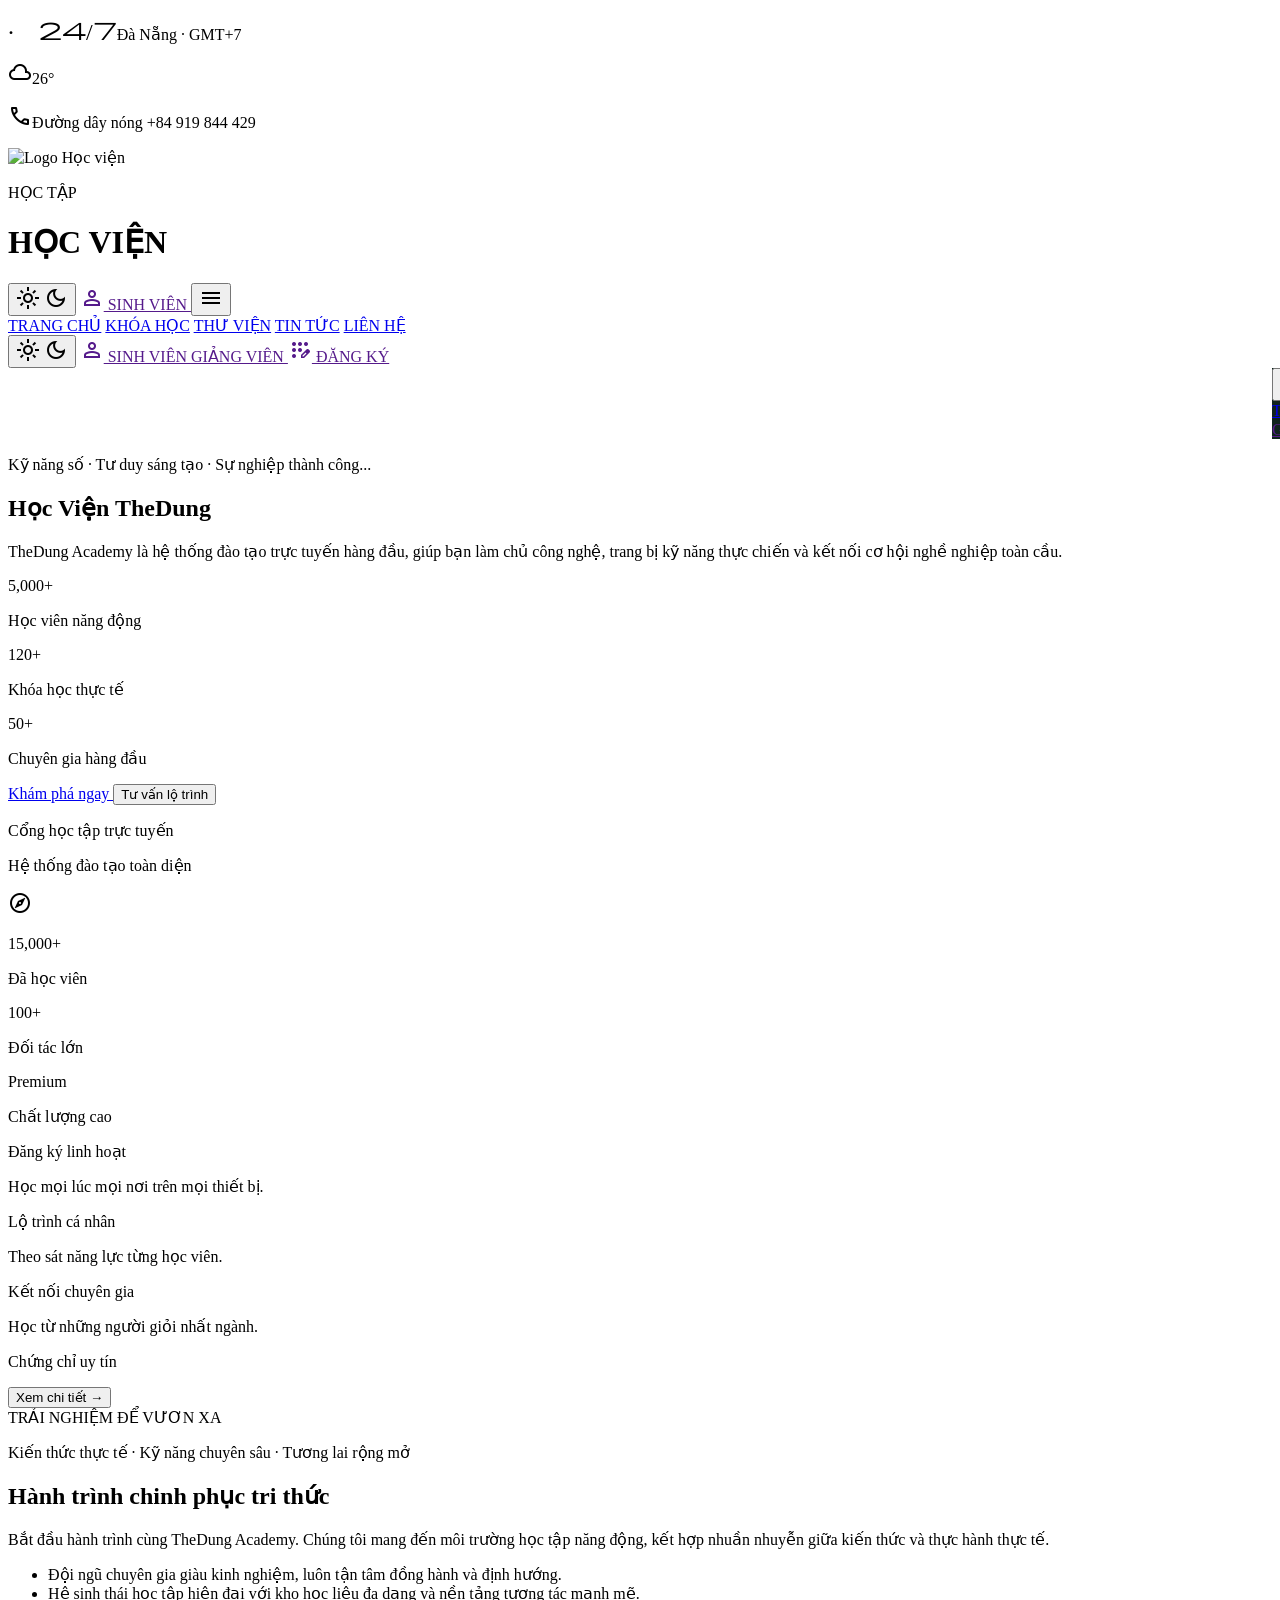
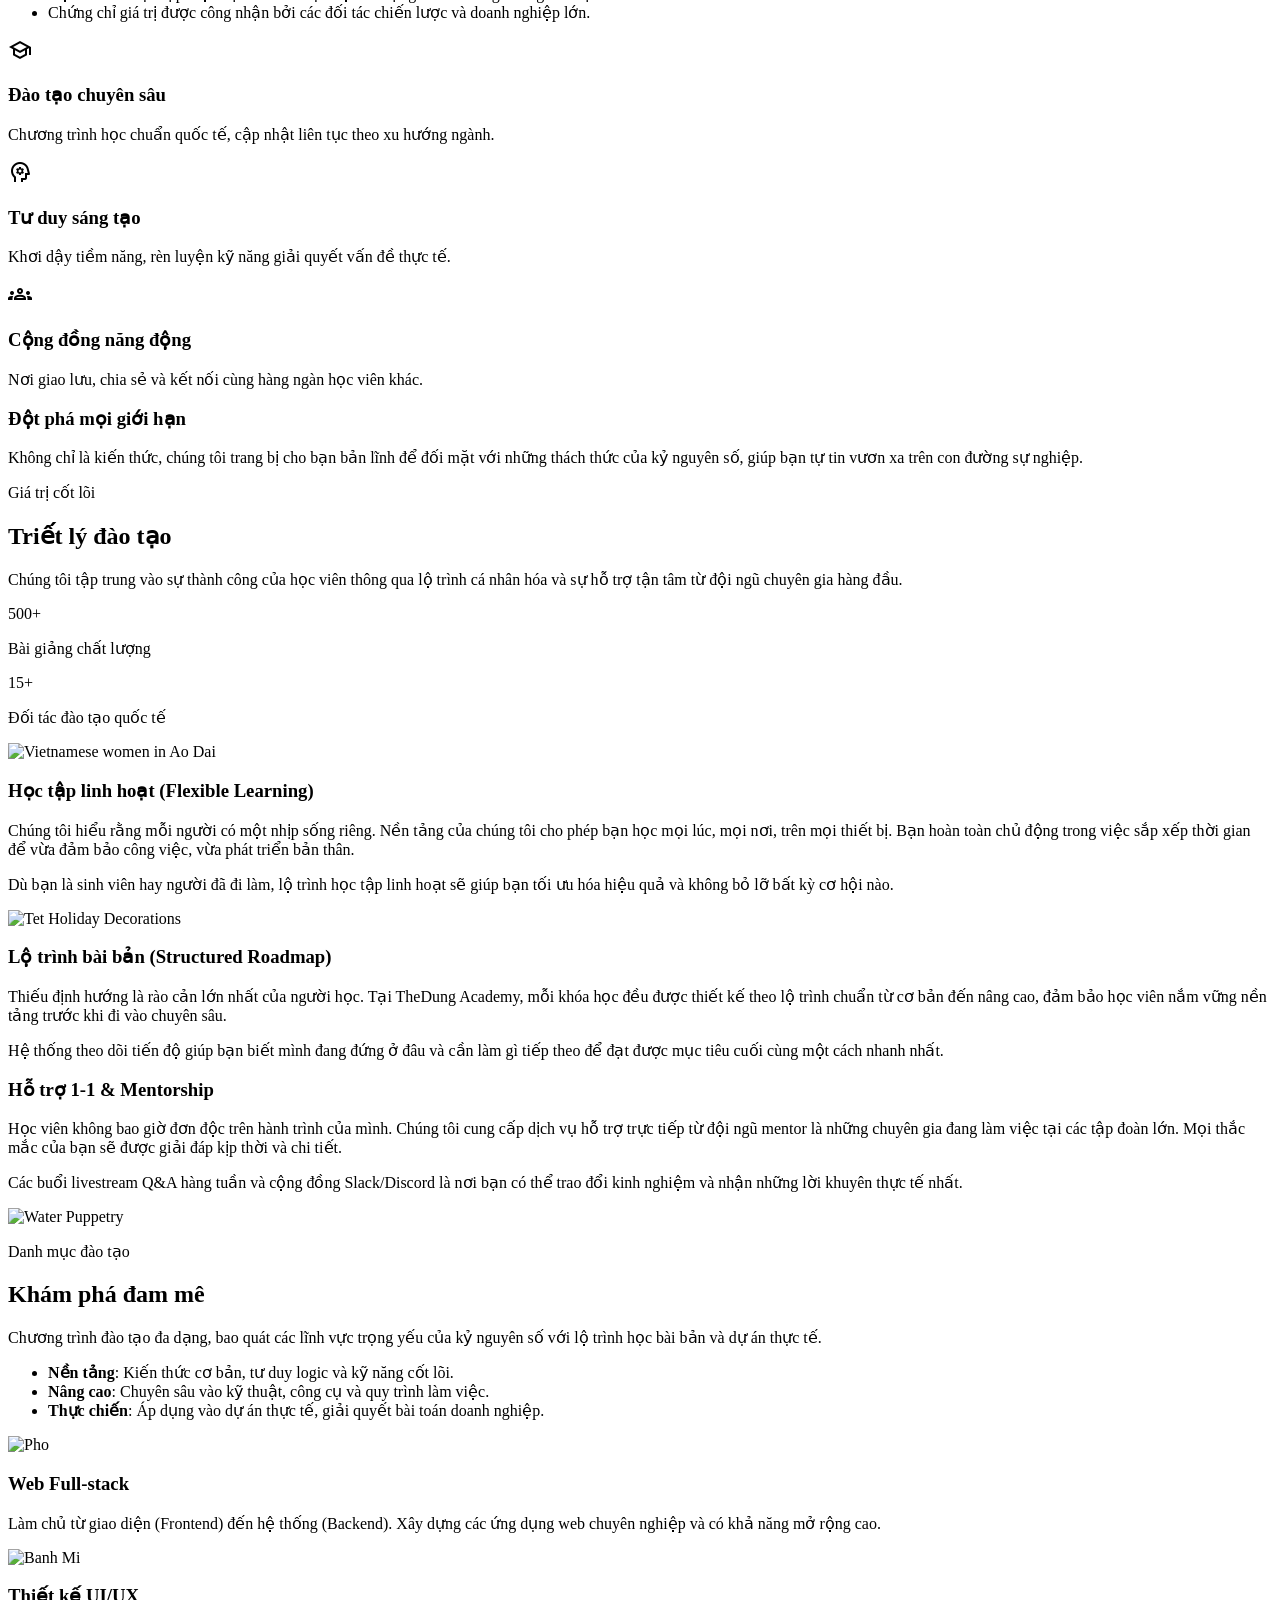
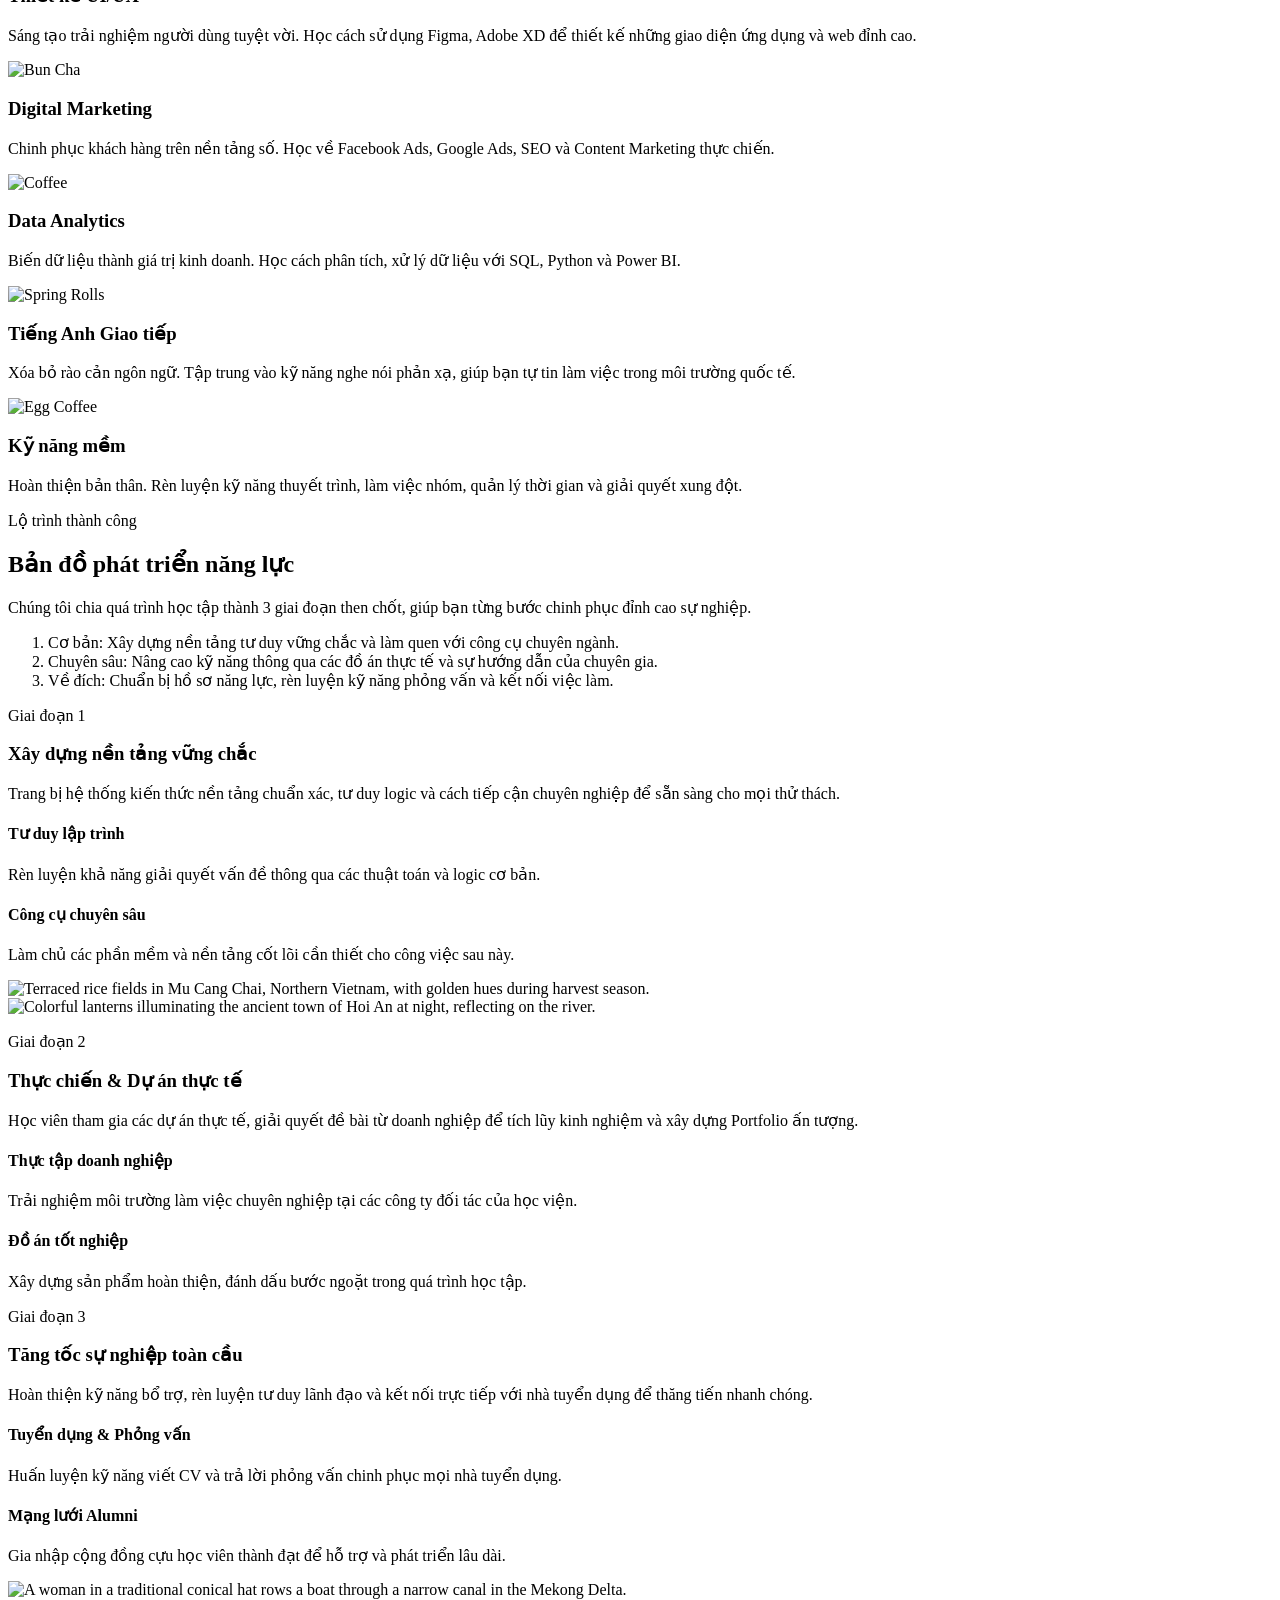
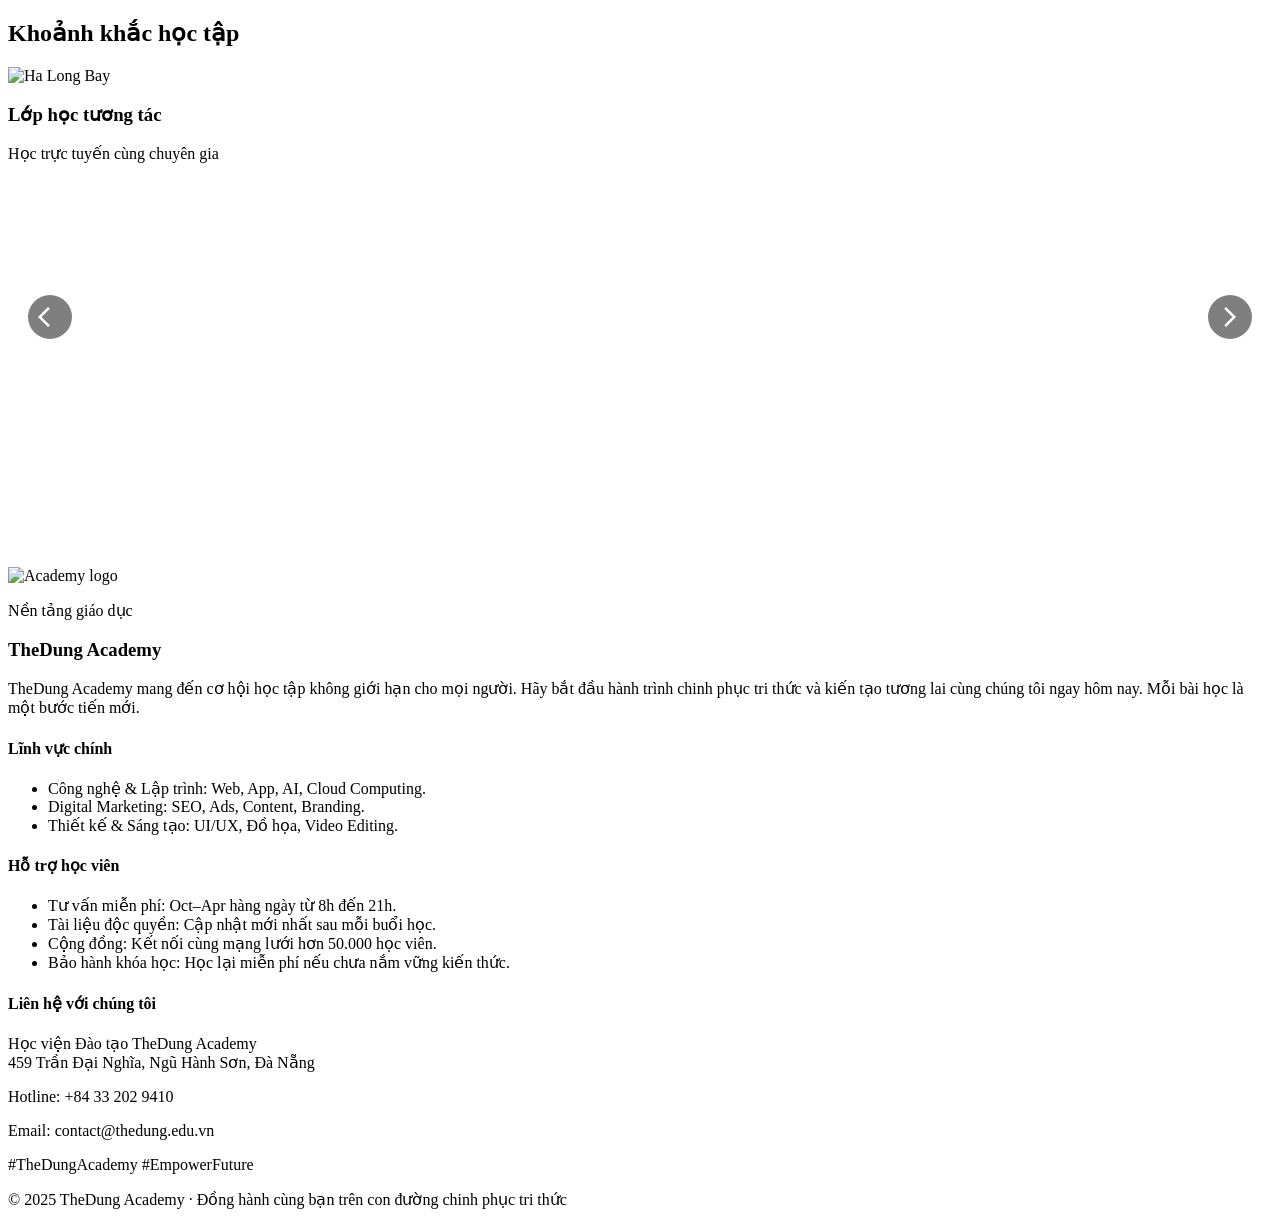
==== index.html @ 353c4dc9 "Initial commit with premium UI" ====
<!doctype html>

<html class="light" lang="en">

<head>
  <meta charset="utf-8" />
  <meta content="width=device-width, initial-scale=1.0" name="viewport" />
  <title>TheDung Learning: Empowering Your Future</title>
  <script src="https://cdn.tailwindcss.com?plugins=forms,container-queries"></script>
  <link href="https://fonts.googleapis.com" rel="preconnect" />
  <link crossorigin="" href="https://fonts.gstatic.com" rel="preconnect" />
  <link href="https://fonts.googleapis.com/css2?family=Be+Vietnam+Pro:wght@400;500;700;900&amp;display=swap"
    rel="stylesheet" />
  <link
    href="https://fonts.googleapis.com/css2?family=Material+Symbols+Outlined:opsz,wght,FILL,GRAD@20..48,100..700,0..1,-50..200"
    rel="stylesheet" />
  <link href="https://cdn.jsdelivr.net/npm/aos@2.3.4/dist/aos.css" rel="stylesheet" />
  <style>
    .material-symbols-outlined {
      font-variation-settings:
        "FILL" 0,
        "wght" 400,
        "GRAD" 0,
        "opsz" 24;
    }

    /* Slider Styles */
    .slider-container {
      position: relative;
      overflow: hidden;
      border-radius: 0;
    }

    .slider-track {
      display: flex;
      transition: transform 0.5s ease-in-out;
    }

    .slide {
      min-width: 100%;
      height: 500px;
      position: relative;
    }

    .slide img {
      width: 100%;
      height: 100%;
      object-fit: cover;
    }

    .slider-nav {
      position: absolute;
      top: 50%;
      transform: translateY(-50%);
      background: rgba(0, 0, 0, 0.5);
      color: white;
      border: none;
      padding: 10px;
      cursor: pointer;
      border-radius: 50%;
      z-index: 10;
      display: flex;
      align-items: center;
      justify-content: center;
    }

    .slider-prev {
      left: 20px;
    }

    .slider-next {
      right: 20px;
    }

    .slider-dots {
      position: absolute;
      bottom: 20px;
      left: 50%;
      transform: translateX(-50%);
      display: flex;
      gap: 10px;
    }

    .dot {
      width: 12px;
      height: 12px;
      background: rgba(255, 255, 255, 0.5);
      border-radius: 50%;
      cursor: pointer;
    }

    .dot.active {
      background: white;
    }

    /* Mobile Menu Styles */
    #mobileMenu {
      transition: transform 0.3s ease-in-out;
      transform: translateX(100%);
    }

    #mobileMenu.active {
      transform: translateX(0);
    }
  </style>
  <script id="tailwind-config">
    tailwind.config = {
      darkMode: "class",
      theme: {
        extend: {
          colors: {
            primary: "#04ae70",
            "background-light": "#f5f8f7",
            "background-dark": "#0f231c",
          },
          fontFamily: {
            display: ["Be Vietnam Pro", "sans-serif"],
          },
          borderRadius: {
            DEFAULT: "1rem",
            lg: "2rem",
            xl: "3rem",
            full: "9999px",
          },
        },
      },
    };
  </script>
</head>

<body class="bg-background-light dark:bg-background-dark font-display text-[#111815] dark:text-background-light">
  <div class="relative flex h-auto min-h-screen w-full flex-col group/design-root overflow-x-hidden">
    <div class="layout-container flex h-full grow flex-col">
      <header class="fixed top-0 left-0 right-0 z-50 bg-black/60 backdrop-blur-xl border-b border-white/10">
        <div class="max-w-[1600px] mx-auto px-6 md:px-12 text-white">
          <div
            class="hidden md:flex justify-between text-[10px] tracking-[0.4em] uppercase text-white/60 py-2 border-b border-white/10">
            <p class="flex items-center gap-2">
              <span class="material-symbols-outlined text-base"> · 24/7</span>Đà Nẵng · GMT+7
            </p>
            <p class="flex items-center gap-2">
              <span class="material-symbols-outlined text-base">cloud</span>26°
            </p>
            <p class="flex items-center gap-2">
              <span class="material-symbols-outlined text-base">call</span>Đường dây nóng +84 919 844 429
            </p>
          </div>
          <style>
            .no-scrollbar::-webkit-scrollbar { display: none; }
            .no-scrollbar { -ms-overflow-style: none; scrollbar-width: none; }
          </style>
          <div class="flex flex-col lg:flex-row lg:items-center py-4 gap-4">
            <!-- Row 1: Logo and Buttons (On Mobile) -->
            <div class="flex items-center justify-between w-full lg:w-auto">
              <div class="flex items-center gap-3">
                <div class="size-10 md:size-12 border border-white/30 flex items-center justify-center p-1">
                  <img src="https://upload.wikimedia.org/wikipedia/commons/6/64/Logo_dhktdn.png"
                    alt="Logo Học viện" class="w-full h-full object-contain" />
                </div>
                <div>
                  <p class="text-[9px] md:text-[11px] uppercase tracking-[0.5em] text-white/60">HỌC TẬP</p>
                  <h1 class="text-lg md:text-xl font-semibold tracking-[0.2em]">HỌC VIỆN</h1>
                </div>
              </div>

              <!-- Buttons on right for mobile -->
              <div class="flex lg:hidden items-center gap-2">
                <button onclick="toggleTheme()" class="size-9 flex items-center justify-center border border-white/30 hover:bg-white/10 transition-colors" title="Đổi giao diện">
                  <span class="material-symbols-outlined text-sm block dark:hidden">light_mode</span>
                  <span class="material-symbols-outlined text-sm hidden dark:block text-yellow-400">dark_mode</span>
                </button>
                <a href="" class="flex h-9 items-center justify-center gap-2 px-3 border border-white/30 text-[9px] uppercase tracking-[0.2em]">
                  <span class="material-symbols-outlined text-sm">person</span>
                  SINH VIÊN
                </a>
                <button onclick="toggleMenu()" class="size-9 flex items-center justify-center border border-white/30">
                  <span class="material-symbols-outlined text-sm">menu</span>
                </button>
              </div>
            </div>

            <!-- Row 2: Nav (Separate row on mobile, same row on lg) -->
            <nav class="flex items-center gap-4 md:gap-6 lg:mx-auto text-[9px] md:text-[11px] uppercase tracking-[0.2em] md:tracking-[0.45em] overflow-x-auto no-scrollbar whitespace-nowrap px-0 lg:px-4 border-t border-white/5 lg:border-none pt-3 lg:pt-0">
              <a class="hover:text-primary transition-colors" href="#overview">TRANG CHỦ</a>
              <a class="hover:text-primary transition-colors" href="courses.html">KHÓA HỌC</a>
              <a class="hover:text-primary transition-colors" href="#cuisine">THƯ VIỆN</a>
              <a class="hover:text-primary transition-colors" href="#destinations">TIN TỨC</a>
              <a class="hover:text-primary transition-colors" href="#gallery">LIÊN HỆ</a>
            </nav>

            <!-- Action Buttons (Desktop only) -->
            <div class="hidden lg:flex items-center gap-3 ml-auto">
              <button onclick="toggleTheme()" class="size-11 flex items-center justify-center border border-white/30 hover:bg-white/10 transition-colors" title="Đổi giao diện">
                <span class="material-symbols-outlined text-base block dark:hidden">light_mode</span>
                <span class="material-symbols-outlined text-base hidden dark:block text-yellow-400">dark_mode</span>
              </button>
              <a href="" class="flex h-11 min-w-[150px] items-center justify-center gap-2 px-5 border border-white/30 text-[11px] uppercase tracking-[0.3em]">
                <span class="material-symbols-outlined text-base">person</span>
                SINH VIÊN
              </a>
              <a href="" class="flex h-11 min-w-[150px] px-5 bg-primary text-black font-semibold uppercase tracking-[0.4em] text-[11px] items-center justify-center">
                GIẢNG VIÊN
              </a>
              <a href="" class="flex h-11 min-w-[150px] items-center justify-center gap-2 px-5 border border-white/30 text-[11px] uppercase tracking-[0.3em]">
                <span class="material-symbols-outlined text-base">app_registration</span>
                ĐĂNG KÝ
              </a>
            </div>
          </div>
        </div>

        <!-- Mobile Menu Drawer -->
        <div id="mobileMenu" class="fixed inset-0 z-50 lg:hidden flex flex-col p-8 pt-32 space-y-6 text-white"
          style="background-color: #0f231c;">
          <button onclick="toggleMenu()"
            class="absolute top-6 right-6 size-12 border border-white/20 flex items-center justify-center">
            <span class="material-symbols-outlined">close</span>
          </button>
          <nav class="flex flex-col space-y-4 text-sm uppercase tracking-[0.2em] font-medium">
            <a onclick="toggleMenu()" class="hover:text-primary transition-colors" href="#overview">TRANG CHỦ</a>
            <a onclick="toggleMenu()" class="hover:text-primary transition-colors" href="courses.html">KHÓA HỌC</a>
            <a onclick="toggleMenu()" class="hover:text-primary transition-colors" href="#cuisine">THƯ VIỆN</a>
            <a onclick="toggleMenu()" class="hover:text-primary transition-colors" href="#destinations">TIN TỨC</a>
            <a onclick="toggleMenu()" class="hover:text-primary transition-colors" href="#gallery">LIÊN HỆ</a>
          </nav>
          <div class="pt-8 border-t border-white/10 flex flex-col gap-3">
            <a href=""
              class="h-12 flex items-center justify-center bg-primary text-black font-bold uppercase tracking-[0.2em] text-xs">GIẢNG
              VIÊN</a>
            <a href=""
              class="h-12 flex items-center justify-center border border-white/30 uppercase tracking-[0.2em] text-xs">ĐĂNG
              KÝ</a>
          </div>
        </div>
      </header>
      <main>
        <section class="relative w-full min-h-[90vh] text-white mt-[50px]">
          <div class="absolute inset-0">
            <div class="w-full h-full bg-cover bg-center"
              data-alt="A stunning aerial view of Ha Long Bay in Vietnam, with its iconic limestone karsts and emerald waters at sunset."
              style="
                  background-image: url(&quot;https://i.pinimg.com/1200x/d4/4a/30/d44a30d645d6e8f821d70b0425349f5b.jpg&quot;);
                "></div>
          </div>
          <div class="absolute inset-0 bg-gradient-to-r from-black/90 via-black/60 to-black/10"></div>
          <div class="relative z-10 px-6 md:px-12 lg:px-24 py-32">
            <div class="grid grid-cols-1 lg:grid-cols-12 gap-12 items-center">
              <div class="lg:col-span-7 space-y-8" data-aos="fade-up">
                <p class="text-sm uppercase tracking-[0.5em] text-primary/80">
                  Kỹ năng số · Tư duy sáng tạo · Sự nghiệp thành công...
                </p>
                <h1 class="text-4xl md:text-6xl font-black leading-[1.1] tracking-tight text-white">
                  Học Viện TheDung
                </h1>
                <p class="text-lg text-white/80 max-w-2xl">
                  TheDung Academy là hệ thống đào tạo trực tuyến hàng đầu, giúp bạn làm chủ công nghệ, trang bị kỹ năng
                  thực chiến và kết nối cơ hội nghề nghiệp toàn cầu.
                </p>
                <div class="flex flex-wrap gap-6 text-xs md:text-sm uppercase tracking-[0.3em] text-white/70">
                  <div>
                    <p class="text-2xl font-bold text-white uppercase tracking-normal">5,000+</p>
                    <p>Học viên năng động</p>
                  </div>
                  <div>
                    <p class="text-2xl font-bold text-white uppercase tracking-normal">120+</p>
                    <p>Khóa học thực tế</p>
                  </div>
                  <div>
                    <p class="text-2xl font-bold text-white uppercase tracking-normal">50+</p>
                    <p>Chuyên gia hàng đầu</p>
                  </div>
                </div>
                <div class="flex flex-wrap gap-4">
                  <a href="courses.html"
                    class="px-8 py-4 bg-primary text-black font-black tracking-widest uppercase text-[10px] rounded-full inline-block hover:scale-105 transition-all">
                    Khám phá ngay
                  </a>
                  <button
                    class="px-8 py-4 border-2 border-white/40 text-white font-black tracking-widest uppercase text-[10px] rounded-full backdrop-blur hover:bg-white/10 transition-all">
                    Tư vấn lộ trình
                  </button>
                </div>
              </div>
              <div class="lg:col-span-5 w-full" data-aos="fade-left" data-aos-delay="150">
                <div class="bg-white/10 backdrop-blur-xl border border-white/20 p-8 space-y-6 rounded-[2rem]">
                  <div class="flex items-center justify-between">
                    <div>
                      <p class="text-[10px] uppercase tracking-[0.3em] text-white/60">
                        Cổng học tập trực tuyến
                      </p>
                      <p class="text-2xl font-black">Hệ thống đào tạo toàn diện</p>
                    </div>
                    <span class="material-symbols-outlined text-white/70">explore</span>
                  </div>
                  <div class="grid grid-cols-3 gap-4 text-center">
                    <div>
                      <p class="text-2xl font-black">15,000+</p>
                      <p class="text-[9px] uppercase tracking-wide text-white/70">
                        Đã học viên
                      </p>
                    </div>
                    <div>
                      <p class="text-2xl font-black">100+</p>
                      <p class="text-[9px] uppercase tracking-wide text-white/70">
                        Đối tác lớn
                      </p>
                    </div>
                    <div>
                      <p class="text-2xl font-black">Premium</p>
                      <p class="text-[9px] uppercase tracking-wide text-white/70">
                        Chất lượng cao
                      </p>
                    </div>
                  </div>
                  <div class="space-y-4">
                    <div class="flex items-start gap-3 border-l-2 border-primary pl-4">
                      <div>
                        <p class="font-bold text-sm">Đăng ký linh hoạt</p>
                        <p class="text-[11px] text-white/70">
                          Học mọi lúc mọi nơi trên mọi thiết bị.
                        </p>
                      </div>
                    </div>
                    <div class="flex items-start gap-3 border-l-2 border-white/20 pl-4">
                      <div>
                        <p class="font-bold text-sm">Lộ trình cá nhân</p>
                        <p class="text-[11px] text-white/70">
                          Theo sát năng lực từng học viên.
                        </p>
                      </div>
                    </div>
                    <div class="flex items-start gap-3 border-l-2 border-white/20 pl-4">
                      <div>
                        <p class="font-bold text-sm">Kết nối chuyên gia</p>
                        <p class="text-[11px] text-white/70">
                          Học từ những người giỏi nhất ngành.
                        </p>
                      </div>
                    </div>
                  </div>
                  <div class="flex items-center justify-between text-[11px] text-white/70 pt-2 uppercase tracking-widest font-black">
                    <p>Chứng chỉ uy tín</p>
                    <button class="text-primary hover:underline">
                      Xem chi tiết →
                    </button>
                  </div>
                </div>
              </div>
            </div>
            <div class="absolute bottom-10 left-6 md:left-12 flex items-center gap-4 text-white/40 text-[9px] uppercase tracking-[0.5em] font-black">
              <div class="w-12 h-px bg-white/20"></div>
              TRẢI NGHIỆM ĐỂ VƯƠN XA
            </div>
          </div>
        </section>

        <div class="px-6 md:px-12 lg:px-24 w-full max-w-none py-10 min-h-screen">
          <!-- Section: Overview -->
          <div id="overview" class="py-10" data-aos="fade-up" data-aos-offset="200">
            <div class="grid grid-cols-1 xl:grid-cols-12 gap-12 items-start">
              <div class="xl:col-span-4 space-y-6">
                <p class="text-sm uppercase tracking-[0.3em] text-primary">
                  Kiến thức thực tế · Kỹ năng chuyên sâu · Tương lai rộng mở
                </p>
                <h2 class="text-4xl font-bold leading-tight tracking-[-0.02em] text-left dark:text-white">
                  Hành trình chinh phục tri thức
                </h2>
                <p class="text-base leading-relaxed text-gray-700 dark:text-gray-300">
                  Bắt đầu hành trình cùng TheDung Academy. Chúng tôi mang đến môi trường học tập năng động, kết hợp
                  nhuần nhuyễn giữa kiến thức và thực hành thực tế.
                </p>
                <ul class="space-y-3 border-l-4 border-primary pl-4 text-gray-700 dark:text-gray-300">
                  <li>
                    <span class="font-semibold text-primary">Đội ngũ chuyên gia</span>
                    giàu kinh nghiệm, luôn tận tâm đồng hành và định hướng.
                  </li>
                  <li>
                    <span class="font-semibold text-primary">Hệ sinh thái học tập</span>
                    hiện đại với kho học liệu đa dạng và nền tảng tương tác mạnh mẽ.
                  </li>
                  <li>
                    <span class="font-semibold text-primary">Chứng chỉ giá trị</span>
                    được công nhận bởi các đối tác chiến lược và doanh nghiệp lớn.
                  </li>
                </ul>
              </div>
              <div class="xl:col-span-8 space-y-12">
                <div
                  class="grid grid-cols-1 md:grid-cols-3 border border-gray-200 dark:border-gray-700 divide-y md:divide-y-0 md:divide-x divide-gray-200 dark:divide-gray-700 bg-white dark:bg-gray-900"
                  data-aos="fade-up" data-aos-delay="150">
                  <div class="p-8">
                    <span class="material-symbols-outlined text-4xl text-primary mb-4 block">school</span>
                    <h3 class="text-xl font-bold mb-2">Đào tạo chuyên sâu</h3>
                    <p class="text-gray-600 dark:text-gray-400">
                      Chương trình học chuẩn quốc tế, cập nhật liên tục theo xu hướng ngành.
                    </p>
                  </div>
                  <div class="p-8">
                    <span class="material-symbols-outlined text-4xl text-primary mb-4 block">psychology</span>
                    <h3 class="text-xl font-bold mb-2">Tư duy sáng tạo</h3>
                    <p class="text-gray-600 dark:text-gray-400">
                      Khơi dậy tiềm năng, rèn luyện kỹ năng giải quyết vấn đề thực tế.
                    </p>
                  </div>
                  <div class="p-8">
                    <span class="material-symbols-outlined text-4xl text-primary mb-4 block">groups</span>
                    <h3 class="text-xl font-bold mb-2">
                      Cộng đồng năng động
                    </h3>
                    <p class="text-gray-600 dark:text-gray-400">
                      Nơi giao lưu, chia sẻ và kết nối cùng hàng ngàn học viên khác.
                    </p>
                  </div>
                </div>

                <section
                  class="relative overflow-hidden h-[420px] flex items-center justify-center text-center text-white">
                  <div class="absolute inset-0 bg-cover bg-center" style="
                        background-image:
                          linear-gradient(
                            rgba(0, 0, 0, 0.6),
                            rgba(0, 0, 0, 0.4)
                          ),
                          url(&quot;https://media.dau.edu.vn/Media/1_TH1057/FolderFunc/202502/Images/tuyen-sinh-ktd-20250219092920-e.png&quot;);
                      "></div>
                  <div class="relative z-10 max-w-3xl px-6">
                    <h3 class="text-4xl font-bold">Đột phá mọi giới hạn</h3>
                    <p class="mt-4 text-lg">
                      Không chỉ là kiến thức, chúng tôi trang bị cho bạn bản lĩnh để đối mặt với những thách thức của kỷ
                      nguyên số, giúp bạn tự tin vươn xa trên con đường sự nghiệp.
                    </p>
                  </div>
                </section>
              </div>
            </div>
          </div>

          <!-- Section: Culture -->
          <div id="culture" class="py-10 border-t border-gray-200 dark:border-gray-800" data-aos="fade-up"
            data-aos-offset="200">
            <div class="grid grid-cols-1 xl:grid-cols-12 gap-12 items-start">
              <div class="xl:col-span-4 space-y-5">
                <p class="text-sm uppercase tracking-[0.3em] text-primary">
                  Giá trị cốt lõi
                </p>
                <h2 class="text-4xl font-bold leading-tight tracking-[-0.02em] dark:text-white">
                  Triết lý đào tạo
                </h2>
                <p class="text-gray-700 dark:text-gray-300">
                  Chúng tôi tập trung vào sự thành công của học viên thông qua lộ trình cá nhân hóa và sự hỗ trợ tận tâm
                  từ đội ngũ chuyên gia hàng đầu.
                </p>
                <div class="grid grid-cols-2 gap-4 text-sm text-gray-700 dark:text-gray-300">
                  <div class="border border-gray-200 dark:border-gray-700 p-4">
                    <p class="text-2xl font-bold text-primary">500+</p>
                    <p>Bài giảng chất lượng</p>
                  </div>
                  <div class="border border-gray-200 dark:border-gray-700 p-4">
                    <p class="text-2xl font-bold text-primary">15+</p>
                    <p>Đối tác đào tạo quốc tế</p>
                  </div>
                </div>
              </div>
              <div class="xl:col-span-8 space-y-16">
                <!-- Ao Dai Section -->
                <div class="grid grid-cols-1 lg:grid-cols-2 gap-10 items-center" data-aos="fade-up"
                  data-aos-delay="100">
                  <div class="overflow-hidden h-80 border border-gray-200 dark:border-gray-700" data-aos="zoom-in"
                    data-aos-delay="150">
                    <img
                      src="https://duaelbluiumc3.cloudfront.net/Media/Images/InboundImages/Blog/ao-dai-from-royals-to-everyday-life-the-ao-dais-transformation.jpg"
                      alt="Vietnamese women in Ao Dai"
                      class="w-full h-full object-cover hover:scale-105 transition-transform duration-500" />
                  </div>
                  <div>
                    <h3 class="text-2xl font-bold text-primary mb-4">
                      Học tập linh hoạt (Flexible Learning)
                    </h3>
                    <p class="text-gray-700 dark:text-gray-300 mb-4">
                      Chúng tôi hiểu rằng mỗi người có một nhịp sống riêng. Nền tảng của chúng tôi cho phép bạn học mọi
                      lúc, mọi nơi, trên mọi thiết bị. Bạn hoàn toàn chủ động trong việc sắp xếp thời gian để vừa đảm
                      bảo công việc, vừa phát triển bản thân.
                    </p>
                    <p class="text-gray-700 dark:text-gray-300">
                      Dù bạn là sinh viên hay người đã đi làm, lộ trình học tập linh hoạt sẽ giúp bạn tối ưu hóa hiệu
                      quả và không bỏ lỡ bất kỳ cơ hội nào.
                    </p>
                  </div>
                </div>

                <!-- Tet Holiday Section -->
                <div class="grid grid-cols-1 lg:grid-cols-2 gap-10 items-center" data-aos="fade-up"
                  data-aos-delay="150">
                  <div class="lg:order-2 overflow-hidden h-80 border border-gray-200 dark:border-gray-700"
                    data-aos="zoom-in" data-aos-delay="200">
                    <img src="https://vietdreamtravel.vn/wp-content/uploads/2020/04/Tet-Nguyen-Dan-1.jpeg.webp"
                      alt="Tet Holiday Decorations"
                      class="w-full h-full object-cover hover:scale-105 transition-transform duration-500" />
                  </div>
                  <div class="lg:order-1">
                    <h3 class="text-2xl font-bold text-primary mb-4">
                      Lộ trình bài bản (Structured Roadmap)
                    </h3>
                    <p class="text-gray-700 dark:text-gray-300 mb-4">
                      Thiếu định hướng là rào cản lớn nhất của người học. Tại TheDung Academy, mỗi khóa học đều được
                      thiết kế theo lộ trình chuẩn từ cơ bản đến nâng cao, đảm bảo học viên nắm vững nền tảng trước khi
                      đi vào chuyên sâu.
                    </p>
                    <p class="text-gray-700 dark:text-gray-300">
                      Hệ thống theo dõi tiến độ giúp bạn biết mình đang đứng ở đâu và cần làm gì tiếp theo để đạt được
                      mục tiêu cuối cùng một cách nhanh nhất.
                    </p>
                  </div>
                </div>

                <!-- Water Puppetry -->
                <div class="bg-primary/5 dark:bg-primary/10 p-10 border border-primary/30 dark:border-primary/40"
                  data-aos="fade-up" data-aos-delay="200">
                  <h3 class="text-2xl font-bold text-primary mb-6">
                    Hỗ trợ 1-1 & Mentorship
                  </h3>
                  <div class="grid grid-cols-1 md:grid-cols-3 gap-6">
                    <div class="col-span-2">
                      <p class="text-gray-700 dark:text-gray-300 mb-4">
                        Học viên không bao giờ đơn độc trên hành trình của mình. Chúng tôi cung cấp dịch vụ hỗ trợ trực
                        tiếp từ đội ngũ mentor là những chuyên gia đang làm việc tại các tập đoàn lớn. Mọi thắc mắc của
                        bạn sẽ được giải đáp kịp thời và chi tiết.
                      </p>
                      <p class="text-gray-700 dark:text-gray-300">
                        Các buổi livestream Q&A hàng tuần và cộng đồng Slack/Discord là nơi bạn có thể trao đổi kinh
                        nghiệm và nhận những lời khuyên thực tế nhất.
                      </p>
                    </div>
                    <div class="overflow-hidden h-48 border border-gray-200 dark:border-gray-700">
                      <img src="https://hoangthanhthanglong.vn/en/wp-content/uploads/sites/2/2018/12/mua-roi-nuoc.jpg"
                        alt="Water Puppetry" class="w-full h-full object-cover" />
                    </div>
                  </div>
                </div>
              </div>
            </div>
          </div>

          <!-- Section: Cuisine -->
          <div id="cuisine" class="py-10 border-t border-gray-200 dark:border-gray-800" data-aos="fade-up"
            data-aos-offset="200">
            <div class="grid grid-cols-1 xl:grid-cols-12 gap-12 items-start">
              <div class="xl:col-span-4 space-y-5">
                <p class="text-sm uppercase tracking-[0.3em] text-primary">
                  Danh mục đào tạo
                </p>
                <h2 class="text-4xl font-bold leading-tight tracking-[-0.02em] text-primary">
                  Khám phá đam mê
                </h2>
                <p class="text-gray-700 dark:text-gray-300">
                  Chương trình đào tạo đa dạng, bao quát các lĩnh vực trọng yếu của kỷ nguyên số với lộ trình học bài
                  bản và dự án thực tế.
                </p>
                <ul class="space-y-3 text-gray-700 dark:text-gray-300">
                  <li>
                    <strong class="text-primary">Nền tảng</strong>: Kiến thức cơ bản, tư duy logic và kỹ năng cốt lõi.
                  </li>
                  <li>
                    <strong class="text-primary">Nâng cao</strong>: Chuyên sâu vào kỹ thuật, công cụ và quy trình làm
                    việc.
                  </li>
                  <li>
                    <strong class="text-primary">Thực chiến</strong>: Áp dụng vào dự án thực tế, giải quyết bài toán
                    doanh nghiệp.
                  </li>
                </ul>
              </div>

              <div class="xl:col-span-8 grid grid-cols-1 md:grid-cols-2 lg:grid-cols-3 gap-4 lg:gap-6"
                data-aos="fade-up" data-aos-delay="150">
                <!-- Dish 1 -->
                <div
                  class="border border-gray-200 dark:border-gray-700 bg-white dark:bg-gray-900 overflow-hidden group">
                  <div class="h-48 overflow-hidden border-b border-gray-200 dark:border-gray-800">
                    <img
                      src="https://images.unsplash.com/photo-1582878826629-29b7ad1cdc43?q=80&w=1974&auto=format&fit=crop"
                      alt="Pho"
                      class="w-full h-full object-cover group-hover:scale-110 transition-transform duration-500" />
                  </div>
                  <div class="p-6">
                    <h3 class="text-xl font-bold mb-2">Web Full-stack</h3>
                    <p class="text-gray-600 dark:text-gray-400 text-sm">
                      Làm chủ từ giao diện (Frontend) đến hệ thống (Backend). Xây dựng các ứng dụng web chuyên nghiệp và
                      có khả năng mở rộng cao.
                    </p>
                  </div>
                </div>
                <!-- Dish 2 -->
                <div
                  class="border border-gray-200 dark:border-gray-700 bg-white dark:bg-gray-900 overflow-hidden group">
                  <div class="h-48 overflow-hidden border-b border-gray-200 dark:border-gray-800">
                    <img src="https://banhmihanoi.net/wp-content/uploads/2019/07/maxresdefault.jpg" alt="Banh Mi"
                      class="w-full h-full object-cover group-hover:scale-110 transition-transform duration-500" />
                  </div>
                  <div class="p-6">
                    <h3 class="text-xl font-bold mb-2">Thiết kế UI/UX</h3>
                    <p class="text-gray-600 dark:text-gray-400 text-sm">
                      Sáng tạo trải nghiệm người dùng tuyệt vời. Học cách sử dụng Figma, Adobe XD để thiết kế những giao
                      diện ứng dụng và web đỉnh cao.
                    </p>
                  </div>
                </div>
                <!-- Dish 3 -->
                <div
                  class="border border-gray-200 dark:border-gray-700 bg-white dark:bg-gray-900 overflow-hidden group">
                  <div class="h-48 overflow-hidden border-b border-gray-200 dark:border-gray-800">
                    <img src="https://static.vinwonders.com/production/bun-cha-ha-noi-01.jpg" alt="Bun Cha"
                      class="w-full h-full object-cover group-hover:scale-110 transition-transform duration-500" />
                  </div>
                  <div class="p-6">
                    <h3 class="text-xl font-bold mb-2">Digital Marketing</h3>
                    <p class="text-gray-600 dark:text-gray-400 text-sm">
                      Chinh phục khách hàng trên nền tảng số. Học về Facebook Ads, Google Ads, SEO và Content Marketing
                      thực chiến.
                    </p>
                  </div>
                </div>
                <!-- Dish 4 -->
                <div
                  class="border border-gray-200 dark:border-gray-700 bg-white dark:bg-gray-900 overflow-hidden group">
                  <div class="h-48 overflow-hidden border-b border-gray-200 dark:border-gray-800">
                    <img src="https://cdn.tgdd.vn/2020/07/CookProduct/ava-1200x676-7.jpg" alt="Coffee"
                      class="w-full h-full object-cover group-hover:scale-110 transition-transform duration-500" />
                  </div>
                  <div class="p-6">
                    <h3 class="text-xl font-bold mb-2">Data Analytics</h3>
                    <p class="text-gray-600 dark:text-gray-400 text-sm">
                      Biến dữ liệu thành giá trị kinh doanh. Học cách phân tích, xử lý dữ liệu với SQL, Python và Power
                      BI.
                    </p>
                  </div>
                </div>
                <!-- Dish 5 -->
                <div
                  class="border border-gray-200 dark:border-gray-700 bg-white dark:bg-gray-900 overflow-hidden group">
                  <div class="h-48 overflow-hidden border-b border-gray-200 dark:border-gray-800">
                    <img src="https://cdn.tgdd.vn/2020/11/CookRecipe/Avatar/goi-cuon-bo-nuong-yakiniku-thumbnail.jpg"
                      alt="Spring Rolls"
                      class="w-full h-full object-cover group-hover:scale-110 transition-transform duration-500" />
                  </div>
                  <div class="p-6">
                    <h3 class="text-xl font-bold mb-2">Tiếng Anh Giao tiếp</h3>
                    <p class="text-gray-600 dark:text-gray-400 text-sm">
                      Xóa bỏ rào cản ngôn ngữ. Tập trung vào kỹ năng nghe nói phản xạ, giúp bạn tự tin làm việc trong
                      môi trường quốc tế.
                    </p>
                  </div>
                </div>
                <!-- Dish 6 -->
                <div
                  class="border border-gray-200 dark:border-gray-700 bg-white dark:bg-gray-900 overflow-hidden group">
                  <div class="h-48 overflow-hidden border-b border-gray-200 dark:border-gray-800">
                    <img
                      src="https://upload.wikimedia.org/wikipedia/commons/thumb/2/22/C%C3%A0_ph%C3%AA_tr%E1%BB%A9ng.jpg/1200px-C%C3%A0_ph%C3%AA_tr%E1%BB%A9ng.jpg"
                      alt="Egg Coffee"
                      class="w-full h-full object-cover group-hover:scale-110 transition-transform duration-500" />
                  </div>
                  <div class="p-6">
                    <h3 class="text-xl font-bold mb-2">Kỹ năng mềm</h3>
                    <p class="text-gray-600 dark:text-gray-400 text-sm">
                      Hoàn thiện bản thân. Rèn luyện kỹ năng thuyết trình, làm việc nhóm, quản lý thời gian và giải
                      quyết xung đột.
                    </p>
                  </div>
                </div>
              </div>
            </div>
          </div>

          <!-- Section: Destinations -->
          <div id="destinations" class="py-10 border-t border-gray-200 dark:border-gray-800" data-aos="fade-up"
            data-aos-offset="200">
            <div class="grid grid-cols-1 xl:grid-cols-12 gap-12">
              <div class="xl:col-span-3 space-y-6">
                <p class="text-sm uppercase tracking-[0.3em] text-primary">
                  Lộ trình thành công
                </p>
                <h2 class="text-4xl font-bold leading-tight tracking-[-0.02em] dark:text-white">
                  Bản đồ phát triển năng lực
                </h2>
                <p class="text-gray-700 dark:text-gray-300">
                  Chúng tôi chia quá trình học tập thành 3 giai đoạn then chốt, giúp bạn từng bước chinh phục đỉnh cao
                  sự nghiệp.
                </p>
                <ol class="space-y-3 text-gray-700 dark:text-gray-300 list-decimal list-inside">
                  <li>
                    Cơ bản: Xây dựng nền tảng tư duy vững chắc và làm quen với công cụ chuyên ngành.
                  </li>
                  <li>
                    Chuyên sâu: Nâng cao kỹ năng thông qua các đồ án thực tế và sự hướng dẫn của chuyên gia.
                  </li>
                  <li>
                    Về đích: Chuẩn bị hồ sơ năng lực, rèn luyện kỹ năng phỏng vấn và kết nối việc làm.
                  </li>
                </ol>
              </div>
              <div class="xl:col-span-9 space-y-16">
                <article
                  class="grid grid-cols-1 lg:grid-cols-5 gap-8 lg:gap-12 border border-gray-200 dark:border-gray-800 p-8"
                  data-aos="fade-right">
                  <div class="lg:col-span-3 space-y-6">
                    <div>
                      <p class="text-sm uppercase tracking-[0.4em] text-primary">
                        Giai đoạn 1
                      </p>
                      <h3 class="mt-2 text-3xl font-bold leading-tight dark:text-white">
                        Xây dựng nền tảng vững chắc
                      </h3>
                    </div>
                    <p class="text-gray-700 dark:text-gray-300">
                      Trang bị hệ thống kiến thức nền tảng chuẩn xác, tư duy logic và cách tiếp cận chuyên nghiệp để sẵn
                      sàng cho mọi thử thách.
                    </p>
                    <div class="grid grid-cols-1 md:grid-cols-2 gap-6">
                      <div>
                        <h4 class="font-bold text-lg dark:text-white">
                          Tư duy lập trình
                        </h4>
                        <p class="text-sm text-gray-600 dark:text-gray-400">
                          Rèn luyện khả năng giải quyết vấn đề thông qua các thuật toán và logic cơ bản.
                        </p>
                      </div>
                      <div>
                        <h4 class="font-bold text-lg dark:text-white">
                          Công cụ chuyên sâu
                        </h4>
                        <p class="text-sm text-gray-600 dark:text-gray-400">
                          Làm chủ các phần mềm và nền tảng cốt lõi cần thiết cho công việc sau này.
                        </p>
                      </div>
                    </div>
                  </div>
                  <div class="lg:col-span-2 overflow-hidden h-96 border border-gray-200 dark:border-gray-700">
                    <img
                      alt="Terraced rice fields in Mu Cang Chai, Northern Vietnam, with golden hues during harvest season."
                      class="w-full h-full object-cover"
                      src="https://lh3.googleusercontent.com/aida-public/[base64]" />
                  </div>
                </article>

                <article
                  class="grid grid-cols-1 lg:grid-cols-5 gap-8 lg:gap-12 border border-gray-200 dark:border-gray-800 p-8"
                  data-aos="fade-left" data-aos-delay="100">
                  <div
                    class="lg:col-span-2 overflow-hidden h-96 lg:order-first border border-gray-200 dark:border-gray-700">
                    <img
                      alt="Colorful lanterns illuminating the ancient town of Hoi An at night, reflecting on the river."
                      class="w-full h-full object-cover"
                      src="https://lh3.googleusercontent.com/aida-public/[base64]" />
                  </div>
                  <div class="lg:col-span-3 space-y-6">
                    <div>
                      <p class="text-sm uppercase tracking-[0.4em] text-primary">
                        Giai đoạn 2
                      </p>
                      <h3 class="mt-2 text-3xl font-bold leading-tight dark:text-white">
                        Thực chiến & Dự án thực tế
                      </h3>
                    </div>
                    <p class="text-gray-700 dark:text-gray-300">
                      Học viên tham gia các dự án thực tế, giải quyết đề bài từ doanh nghiệp để tích lũy kinh nghiệm và
                      xây dựng Portfolio ấn tượng.
                    </p>
                    <div class="grid grid-cols-1 md:grid-cols-2 gap-6">
                      <div>
                        <h4 class="font-bold text-lg dark:text-white">
                          Thực tập doanh nghiệp
                        </h4>
                        <p class="text-sm text-gray-600 dark:text-gray-400">
                          Trải nghiệm môi trường làm việc chuyên nghiệp tại các công ty đối tác của học viện.
                        </p>
                      </div>
                      <div>
                        <h4 class="font-bold text-lg dark:text-white">Đồ án tốt nghiệp</h4>
                        <p class="text-sm text-gray-600 dark:text-gray-400">
                          Xây dựng sản phẩm hoàn thiện, đánh dấu bước ngoặt trong quá trình học tập.
                        </p>
                      </div>
                    </div>
                  </div>
                </article>

                <article
                  class="grid grid-cols-1 lg:grid-cols-5 gap-8 lg:gap-12 border border-gray-200 dark:border-gray-800 p-8"
                  data-aos="fade-right" data-aos-delay="150">
                  <div class="lg:col-span-3 space-y-6">
                    <div>
                      <p class="text-sm uppercase tracking-[0.4em] text-primary">
                        Giai đoạn 3
                      </p>
                      <h3 class="mt-2 text-3xl font-bold leading-tight dark:text-white">
                        Tăng tốc sự nghiệp toàn cầu
                      </h3>
                    </div>
                    <p class="text-gray-700 dark:text-gray-300">
                      Hoàn thiện kỹ năng bổ trợ, rèn luyện tư duy lãnh đạo và kết nối trực tiếp với nhà tuyển dụng để
                      thăng tiến nhanh chóng.
                    </p>
                    <div class="grid grid-cols-1 md:grid-cols-2 gap-6">
                      <div>
                        <h4 class="font-bold text-lg dark:text-white">
                          Tuyển dụng & Phỏng vấn
                        </h4>
                        <p class="text-sm text-gray-600 dark:text-gray-400">
                          Huấn luyện kỹ năng viết CV và trả lời phỏng vấn chinh phục mọi nhà tuyển dụng.
                        </p>
                      </div>
                      <div>
                        <h4 class="font-bold text-lg dark:text-white">
                          Mạng lưới Alumni
                        </h4>
                        <p class="text-sm text-gray-600 dark:text-gray-400">
                          Gia nhập cộng đồng cựu học viên thành đạt để hỗ trợ và phát triển lâu dài.
                        </p>
                      </div>
                    </div>
                  </div>
                  <div class="lg:col-span-2 overflow-hidden h-96 border border-gray-200 dark:border-gray-700">
                    <img
                      alt="A woman in a traditional conical hat rows a boat through a narrow canal in the Mekong Delta."
                      class="w-full h-full object-cover"
                      src="https://lh3.googleusercontent.com/aida-public/[base64]" />
                  </div>
                </article>
              </div>
            </div>
          </div>

          <!-- Section: Gallery (Slider) -->
          <div id="gallery" class="py-10 border-t border-gray-200 dark:border-gray-800" data-aos="fade-up"
            data-aos-offset="200">
            <h2 class="text-3xl font-bold text-center mb-8 dark:text-white">
              Khoảnh khắc học tập
            </h2>
            <div class="slider-container border border-gray-200 dark:border-gray-800">
              <div class="slider-track" id="sliderTrack">
                <!-- Slide 1 -->
                <div class="slide">
                  <img
                    src="https://media.dau.edu.vn/Media/1_TH1057/FolderFunc/202502/Images/tuyen-sinh-ktd-20250219092920-e.png"
                    alt="Ha Long Bay" />
                  <div
                    class="absolute bottom-0 left-0 right-0 bg-gradient-to-t from-black/80 to-transparent p-8 text-white">
                    <h3 class="text-2xl font-bold">Lớp học tương tác</h3>
                    <p>Học trực tuyến cùng chuyên gia</p>
                  </div>
                </div>
                <!-- Slide 2 -->
                <div class="slide">
                  <img
                    src="https://media.dau.edu.vn/Media/1_TH1057/FolderFunc/202507/Images/dai-hoc-kien-truc-da-nang-20250722025333-e.png"
                    alt="Mu Cang Chai" />
                  <div
                    class="absolute bottom-0 left-0 right-0 bg-gradient-to-t from-black/80 to-transparent p-8 text-white">
                    <h3 class="text-2xl font-bold">Thực hành dự án</h3>
                    <p>Xây dựng sản phẩm thực tế</p>
                  </div>
                </div>
                <!-- Slide 3 -->
                <div class="slide">
                  <img
                    src="https://media.dau.edu.vn/Media/1_TH1057/FolderFunc/202410/Images/kiem-dinh-chat-luong-nganh-20241008080809-e.jpg"
                    alt="Hoi An" />
                  <div
                    class="absolute bottom-0 left-0 right-0 bg-gradient-to-t from-black/80 to-transparent p-8 text-white">
                    <h3 class="text-2xl font-bold">Hội thảo chuyên đề</h3>
                    <p>Cập nhật xu hướng công nghệ mới</p>
                  </div>
                </div>
                <!-- Slide 4 -->
                <div class="slide">
                  <img
                    src="https://media.dau.edu.vn/Media/1_TH1057/FolderFunc/202507/Images/dai-hoc-kien-truc-da-nang-2-20250722025338-e.png"
                    alt="Mekong Delta" />
                  <div
                    class="absolute bottom-0 left-0 right-0 bg-gradient-to-t from-black/80 to-transparent p-8 text-white">
                    <h3 class="text-2xl font-bold">Lễ tốt nghiệp</h3>
                    <p>Vinh danh những nỗ lực không ngừng</p>
                  </div>
                </div>
              </div>

              <button class="slider-nav slider-prev" onclick="moveSlide(-1)">
                <span class="material-symbols-outlined">arrow_back_ios</span>
              </button>
              <button class="slider-nav slider-next" onclick="moveSlide(1)">
                <span class="material-symbols-outlined">arrow_forward_ios</span>
              </button>

              <div class="slider-dots" id="sliderDots">
                <!-- Dots will be generated by JS -->
              </div>
            </div>
          </div>
        </div>
      </main>
      <footer class="bg-[#0b1a14] text-white border-t border-white/10" data-aos="fade-up" data-aos-offset="200">
        <div
          class="max-w-[1600px] mx-auto px-6 md:px-12 lg:px-24 py-16 grid grid-cols-1 md:grid-cols-2 lg:grid-cols-4 gap-10">
          <div class="space-y-4">
            <div class="flex items-center gap-3">
              <div class="size-12 border border-white/30 flex items-center justify-center p-1">
                <img src="https://upload.wikimedia.org/wikipedia/commons/6/64/Logo_dhktdn.png"
                  alt="Academy logo" class="w-full h-full object-contain" />
              </div>
              <div>
                <p class="text-xs uppercase tracking-[0.5em] text-white/60">
                  Nền tảng giáo dục
                </p>
                <h3 class="text-lg font-semibold tracking-[0.3em]">
                  TheDung Academy
                </h3>
              </div>
            </div>
            <p class="text-sm text-white/70">
              TheDung Academy mang đến cơ hội học tập không giới hạn cho mọi người. Hãy bắt đầu hành trình chinh phục
              tri thức và kiến tạo tương lai cùng chúng tôi ngay hôm nay. Mỗi bài học là một bước tiến mới.
            </p>
          </div>
          <div>
            <h4 class="text-sm uppercase tracking-[0.4em] text-primary mb-4">
              Lĩnh vực chính
            </h4>
            <ul class="space-y-3 text-sm text-white/70">
              <li>
                <span class="text-white">Công nghệ & Lập trình:</span>
                Web, App, AI, Cloud Computing.
              </li>
              <li>
                <span class="text-white">Digital Marketing:</span>
                SEO, Ads, Content, Branding.
              </li>
              <li>
                <span class="text-white">Thiết kế & Sáng tạo:</span> UI/UX, Đồ họa, Video Editing.
              </li>
            </ul>
          </div>
          <div>
            <h4 class="text-sm uppercase tracking-[0.4em] text-primary mb-4">
              Hỗ trợ học viên
            </h4>
            <ul class="space-y-3 text-sm text-white/70">
              <li>
                Tư vấn miễn phí: Oct–Apr hàng ngày từ 8h đến 21h.
              </li>
              <li>Tài liệu độc quyền: Cập nhật mới nhất sau mỗi buổi học.</li>
              <li>
                Cộng đồng: Kết nối cùng mạng lưới hơn 50.000 học viên.
              </li>
              <li>
                Bảo hành khóa học: Học lại miễn phí nếu chưa nắm vững kiến thức.
              </li>
            </ul>
          </div>
          <div class="space-y-3 text-sm text-white/70">
            <h4 class="text-sm uppercase tracking-[0.4em] text-primary mb-4">
              Liên hệ với chúng tôi
            </h4>
            <p>
              Học viện Đào tạo TheDung Academy<br />459 Trần Đại Nghĩa, Ngũ Hành Sơn, Đà Nẵng
            </p>
            <p>Hotline: +84 33 202 9410</p>
            <p>Email: contact@thedung.edu.vn</p>
            <p class="text-white">#TheDungAcademy #EmpowerFuture</p>
          </div>
        </div>
        <div class="border-t border-white/10 text-center text-xs uppercase tracking-[0.3em] text-white/60 py-4">
          © 2025 TheDung Academy · Đồng hành cùng bạn trên con đường chinh phục tri thức
        </div>
      </footer>
    </div>
  </div>
  <script src="https://cdn.jsdelivr.net/npm/aos@2.3.4/dist/aos.js"></script>
  <script>
    AOS.init({
      once: true,
      duration: 800,
      easing: "ease-out-cubic",
      offset: 120,
    });

    // --- Theme Logic ---
    function initTheme() {
      const savedTheme = localStorage.getItem('theme') || 'light';
      if (savedTheme === 'dark') {
        document.documentElement.classList.add('dark');
      } else {
        document.documentElement.classList.remove('dark');
      }
    }

    function toggleTheme() {
      const isDark = document.documentElement.classList.toggle('dark');
      localStorage.setItem('theme', isDark ? 'dark' : 'light');
    }

    initTheme();
    // --------------------

    // Slider Functionality
    let currentSlide = 0;
    const track = document.getElementById("sliderTrack");
    const slides = document.getElementsByClassName("slide");
    const dotsContainer = document.getElementById("sliderDots");

    if (dotsContainer) {
        // Create dots
        for (let i = 0; i < slides.length; i++) {
            const dot = document.createElement("div");
            dot.classList.add("dot");
            if (i === 0) dot.classList.add("active");
            dot.onclick = () => goToSlide(i);
            dotsContainer.appendChild(dot);
        }
    }

    function updateSlider() {
      if (!track) return;
      track.style.transform = `translateX(-${currentSlide * 100}%)`;

      // Update dots
      const dots = document.getElementsByClassName("dot");
      for (let i = 0; i < dots.length; i++) {
        dots[i].classList.remove("active");
      }
      if (dots[currentSlide]) dots[currentSlide].classList.add("active");
    }

    function moveSlide(n) {
      currentSlide += n;
      if (currentSlide >= slides.length) currentSlide = 0;
      if (currentSlide < 0) currentSlide = slides.length - 1;
      updateSlider();
    }

    function goToSlide(n) {
      currentSlide = n;
      updateSlider();
    }

    // Auto slide
    setInterval(() => {
      moveSlide(1);
    }, 5000);

    // Mobile Menu Toggle
    function toggleMenu() {
      const menu = document.getElementById('mobileMenu');
      if (!menu) return;
      menu.classList.toggle('active');
      if (menu.classList.contains('active')) {
        document.body.style.overflow = 'hidden';
      } else {
        document.body.style.overflow = '';
      }
    }
  </script>
</body>

</html>
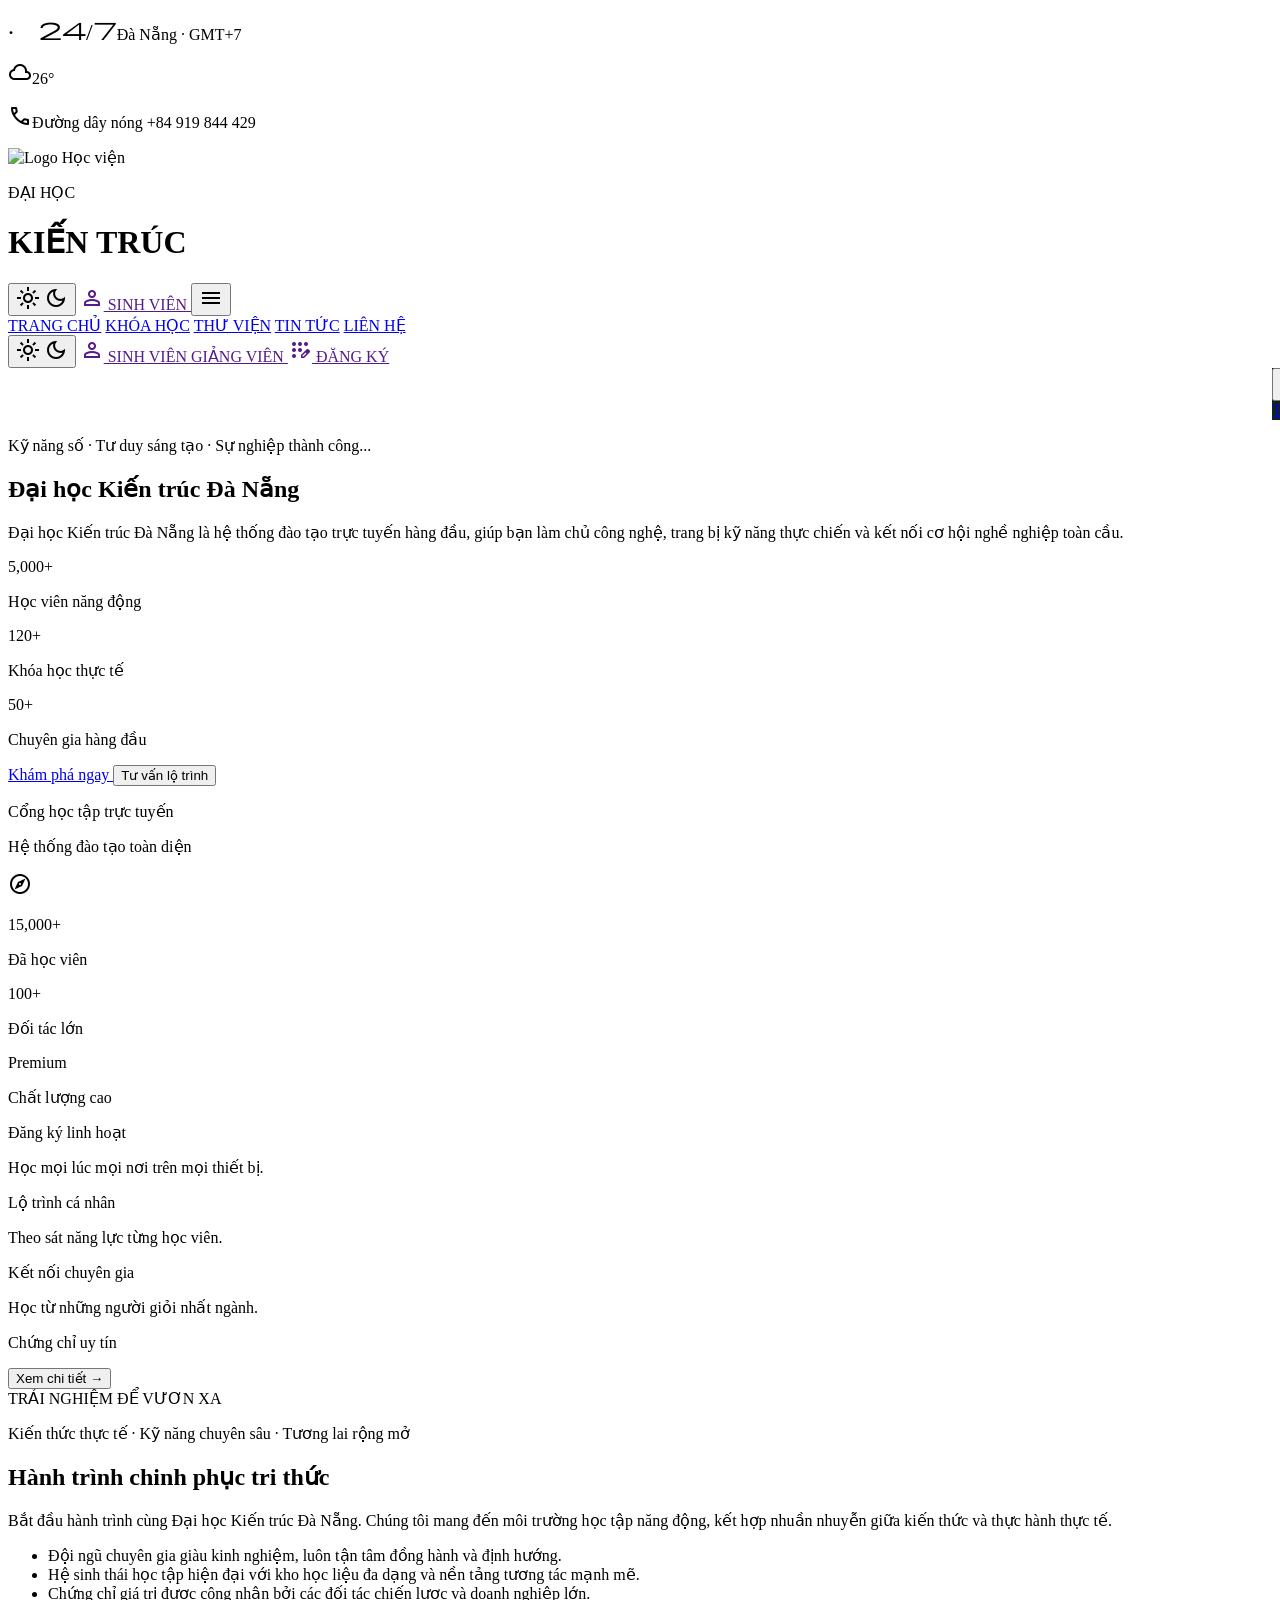
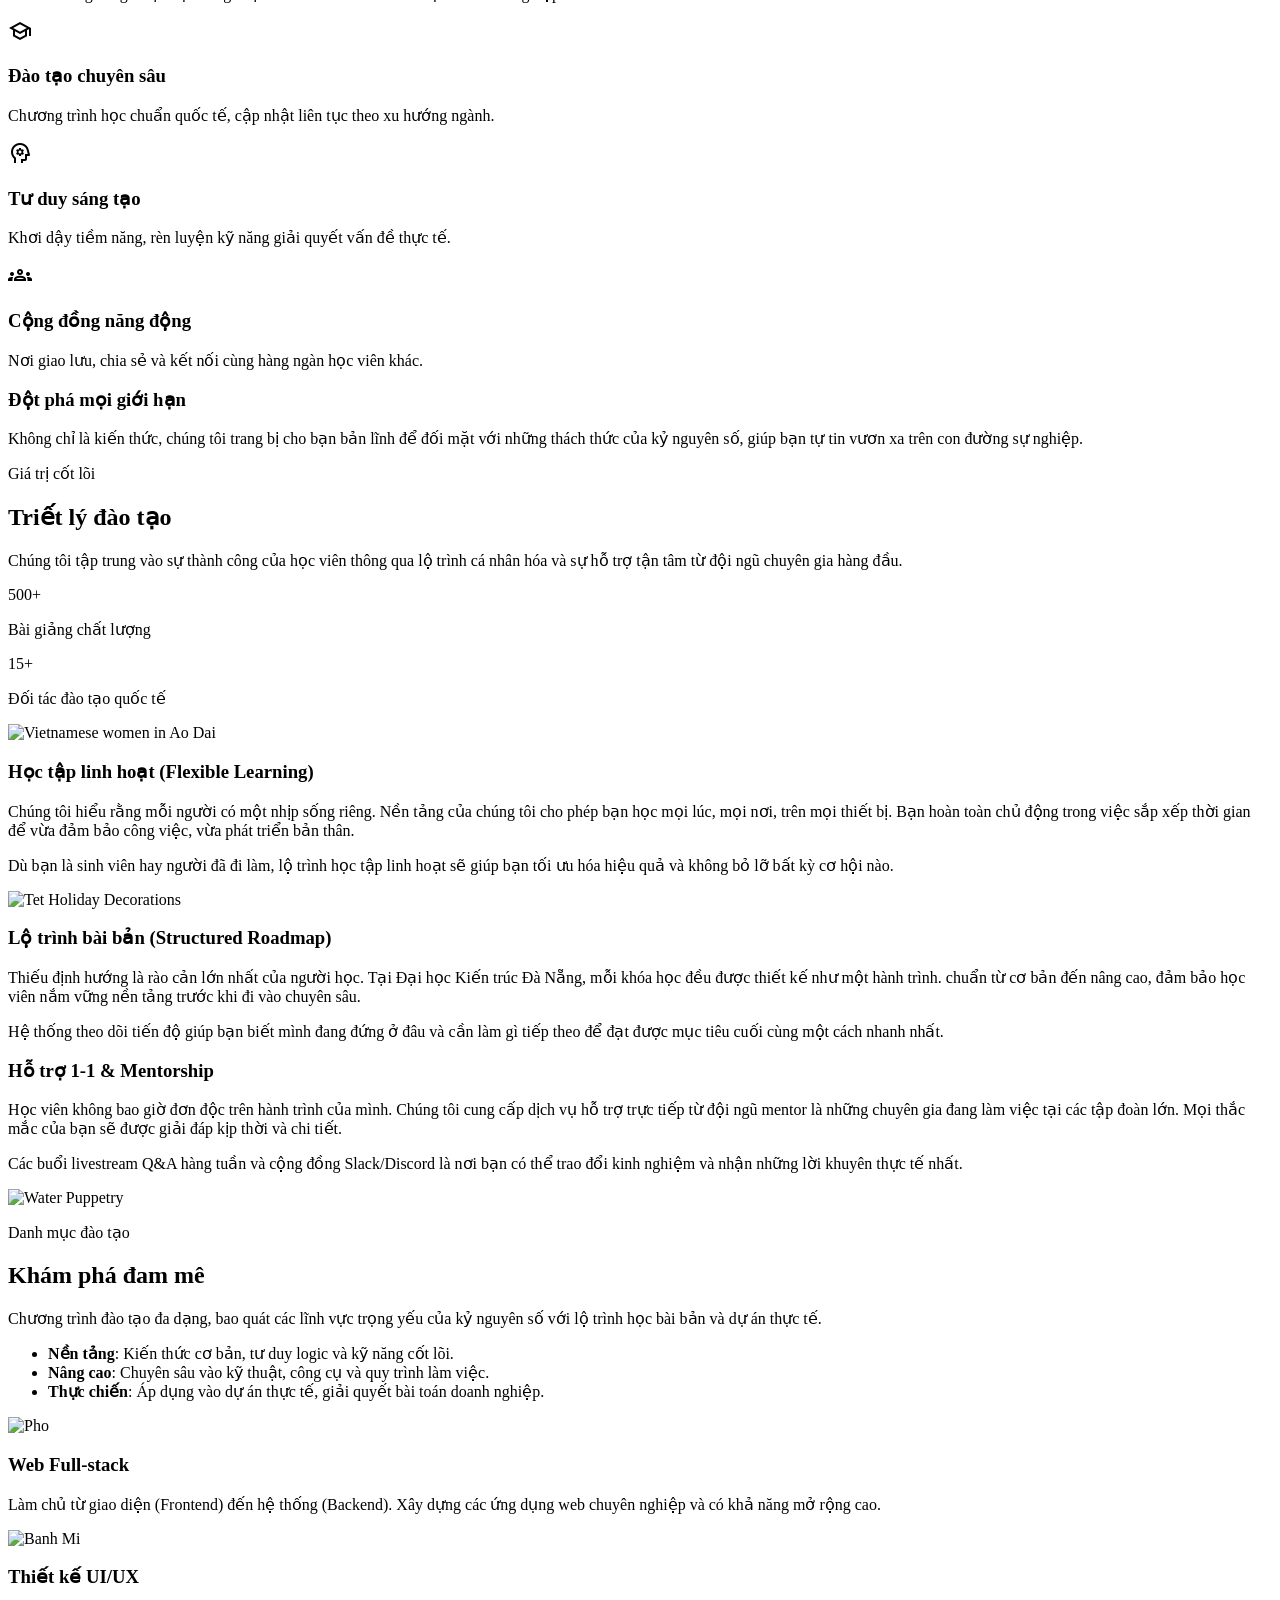
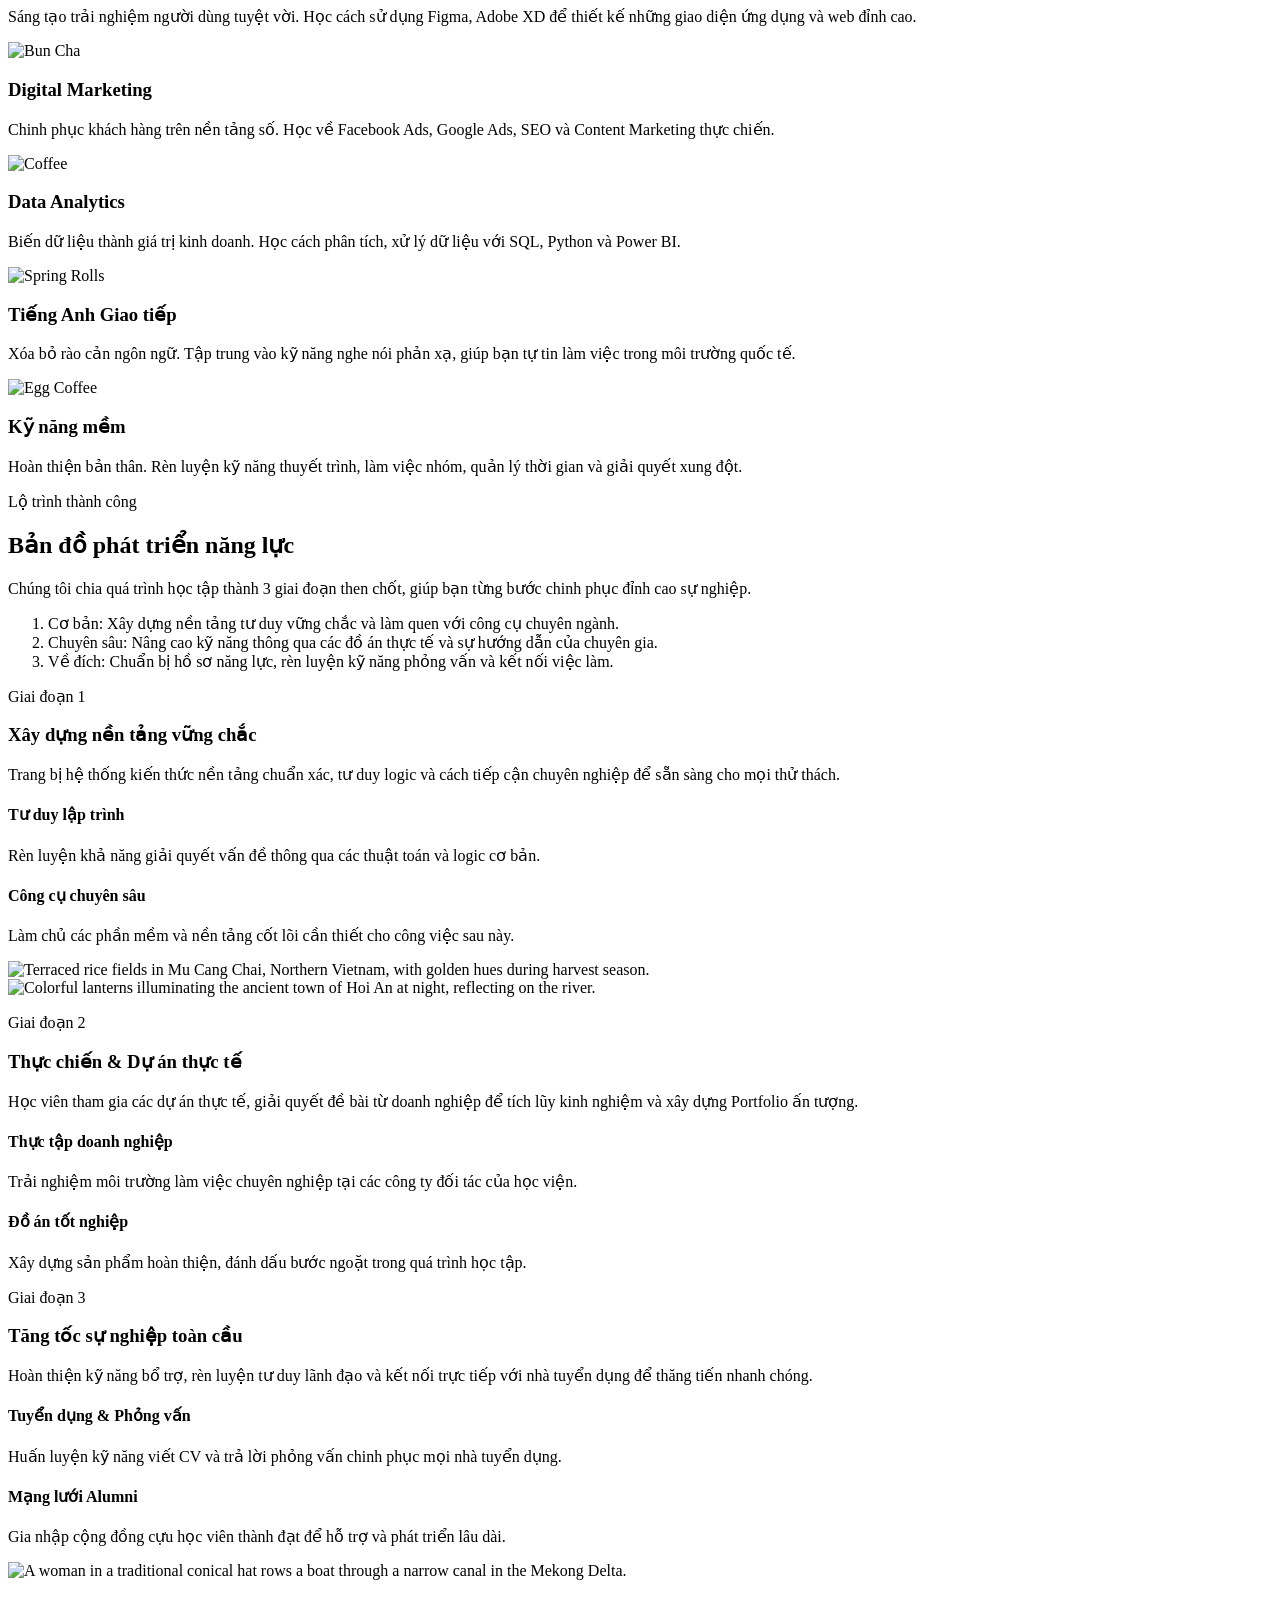
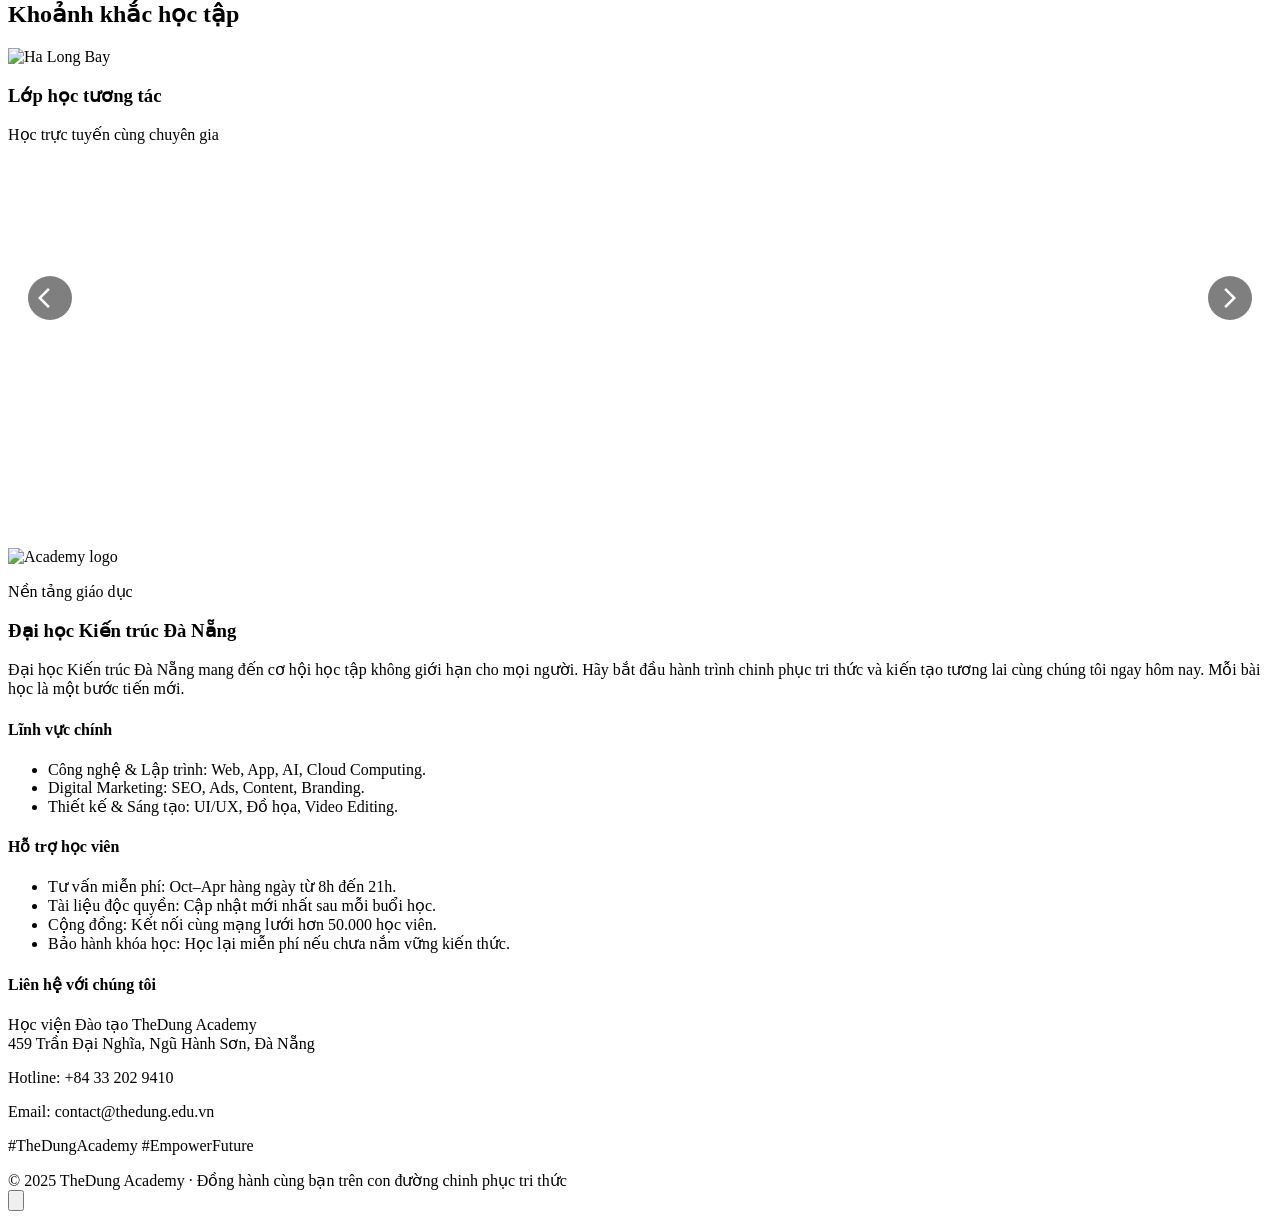
==== commit f59c860b: "UI Revamp: Replace filter sidebar with rocket back-to-top animated component" ====
--- a/index.html
+++ b/index.html
@@ -101,6 +101,12 @@
 
     #mobileMenu.active {
       transform: translateX(0);
+    }
+
+    @media (max-width: 768px) {
+      body {
+        zoom: 0.85;
+      }
     }
   </style>
   <script id="tailwind-config">
@@ -131,108 +137,134 @@
 <body class="bg-background-light dark:bg-background-dark font-display text-[#111815] dark:text-background-light">
   <div class="relative flex h-auto min-h-screen w-full flex-col group/design-root overflow-x-hidden">
     <div class="layout-container flex h-full grow flex-col">
-      <header class="fixed top-0 left-0 right-0 z-50 bg-black/60 backdrop-blur-xl border-b border-white/10">
-        <div class="max-w-[1600px] mx-auto px-6 md:px-12 text-white">
-          <div
-            class="hidden md:flex justify-between text-[10px] tracking-[0.4em] uppercase text-white/60 py-2 border-b border-white/10">
-            <p class="flex items-center gap-2">
-              <span class="material-symbols-outlined text-base"> · 24/7</span>Đà Nẵng · GMT+7
-            </p>
-            <p class="flex items-center gap-2">
-              <span class="material-symbols-outlined text-base">cloud</span>26°
-            </p>
-            <p class="flex items-center gap-2">
-              <span class="material-symbols-outlined text-base">call</span>Đường dây nóng +84 919 844 429
-            </p>
-          </div>
-          <style>
+        <header
+            class="fixed top-0 left-0 right-0 z-50 bg-black/80 backdrop-blur-xl border-b border-white/10 font-display text-white">
+            <div class="max-w-[1600px] mx-auto px-6 md:px-12">
+                <style>
             .no-scrollbar::-webkit-scrollbar { display: none; }
             .no-scrollbar { -ms-overflow-style: none; scrollbar-width: none; }
+            
+            @keyframes paperPlaneFly {
+              0% { transform: translate(0, 0) rotate(0deg) scale(1); opacity: 1; }
+              5% { transform: translate(-2px, 5px) rotate(0deg) scale(0.95); opacity: 1; }
+              10% { transform: translate(2px, 10px) rotate(0deg) scale(0.92); opacity: 1; }
+              15% { transform: translate(-2px, 12px) rotate(0deg) scale(0.9); opacity: 1; }
+              30% { transform: translate(-30px, -200px) rotate(-20deg) scale(1.2); opacity: 1; }
+              50% { transform: translate(40px, -500px) rotate(25deg) scale(0.9); opacity: 0.9; }
+              75% { transform: translate(-20px, -800px) rotate(-10deg) scale(0.6); opacity: 0.6; }
+              100% { transform: translate(0, -1200px) rotate(0deg) scale(0); opacity: 0; }
+            }
+            @keyframes fireFlicker {
+              0% { transform: scaleY(1) translateY(0); opacity: 0.8; }
+              100% { transform: scaleY(1.8) translateY(4px); opacity: 1; filter: drop-shadow(0 0 8px rgba(255,100,0,0.8)); }
+            }
+            .fly-animation {
+              animation: paperPlaneFly 1.8s cubic-bezier(0.25, 0.1, 0.25, 1) forwards !important;
+              pointer-events: none;
+            }
+            .fly-animation .thruster {
+              opacity: 1 !important;
+              animation: fireFlicker 0.05s infinite alternate !important;
+            }
           </style>
-          <div class="flex flex-col lg:flex-row lg:items-center py-4 gap-4">
-            <!-- Row 1: Logo and Buttons (On Mobile) -->
-            <div class="flex items-center justify-between w-full lg:w-auto">
-              <div class="flex items-center gap-3">
-                <div class="size-10 md:size-12 border border-white/30 flex items-center justify-center p-1">
-                  <img src="https://upload.wikimedia.org/wikipedia/commons/6/64/Logo_dhktdn.png"
-                    alt="Logo Học viện" class="w-full h-full object-contain" />
-                </div>
-                <div>
-                  <p class="text-[9px] md:text-[11px] uppercase tracking-[0.5em] text-white/60">HỌC TẬP</p>
-                  <h1 class="text-lg md:text-xl font-semibold tracking-[0.2em]">HỌC VIỆN</h1>
-                </div>
-              </div>
-
-              <!-- Buttons on right for mobile -->
-              <div class="flex lg:hidden items-center gap-2">
-                <button onclick="toggleTheme()" class="size-9 flex items-center justify-center border border-white/30 hover:bg-white/10 transition-colors" title="Đổi giao diện">
-                  <span class="material-symbols-outlined text-sm block dark:hidden">light_mode</span>
-                  <span class="material-symbols-outlined text-sm hidden dark:block text-yellow-400">dark_mode</span>
+                <div
+                    class="hidden md:flex justify-between text-[10px] tracking-[0.4em] uppercase text-white/60 py-2 border-b border-white/10">
+                    <p class="flex items-center gap-2">
+                        <span class="material-symbols-outlined text-base"> · 24/7</span>Đà Nẵng · GMT+7
+                    </p>
+                    <p class="flex items-center gap-2">
+                        <span class="material-symbols-outlined text-base">cloud</span>26°
+                    </p>
+                    <p class="flex items-center gap-2">
+                        <span class="material-symbols-outlined text-base">call</span>Đường dây nóng +84 919 844 429
+                    </p>
+                </div>
+
+                <div class="flex flex-col lg:flex-row lg:items-center py-4 gap-4 relative w-full">
+                    <div class="flex items-center justify-between w-full lg:w-auto">
+                        <div class="flex items-center gap-3">
+                            <div class="size-10 md:size-12 border border-white/30 flex items-center justify-center p-1">
+                                <img src="https://upload.wikimedia.org/wikipedia/commons/6/64/Logo_dhktdn.png"
+                                    alt="Logo Học viện" class="w-full h-full object-contain" />
+                            </div>
+                            <div>
+                                <p class="text-[9px] md:text-[11px] uppercase tracking-[0.5em] text-white/60">ĐẠI HỌC
+                                </p>
+                                <h1 class="text-lg md:text-xl font-semibold tracking-[0.2em] whitespace-nowrap">KIẾN TRÚC</h1>
+                            </div>
+                        </div>
+
+                        <div class="flex lg:hidden items-center gap-2">
+                            <button onclick="toggleTheme()"
+                                class="size-9 flex items-center justify-center border border-white/30 hover:bg-white/10 transition-colors"
+                                title="Đổi giao diện">
+                                <span class="material-symbols-outlined text-sm block dark:hidden">light_mode</span>
+                                <span
+                                    class="material-symbols-outlined text-sm hidden dark:block text-yellow-400">dark_mode</span>
+                            </button>
+                            <a href=""
+                                class="flex h-9 items-center justify-center gap-1.5 px-3 border border-white/30 text-[9px] uppercase tracking-[0.2em] whitespace-nowrap">
+                                <span class="material-symbols-outlined text-sm">person</span> SINH VIÊN
+                            </a>
+                            <button onclick="toggleMenu()"
+                                class="size-9 flex items-center justify-center border border-white/30">
+                                <span class="material-symbols-outlined text-sm">menu</span>
+                            </button>
+                        </div>
+                    </div>
+
+                    <nav
+                        class="flex items-center gap-6 md:gap-8 lg:mx-auto justify-center w-full lg:w-auto text-[9px] md:text-[11px] uppercase tracking-[0.2em] md:tracking-[0.45em] overflow-x-auto no-scrollbar whitespace-nowrap px-0 lg:px-4 border-t border-white/5 lg:border-none pt-3 lg:pt-0">
+                        <a class="text-primary font-bold" href="index.html#overview">TRANG CHỦ</a>
+                        <a class="hover:text-primary transition-colors" href="courses.html">KHÓA HỌC</a>
+                        <a class="hover:text-primary transition-colors" href="index.html#cuisine">THƯ VIỆN</a>
+                        <a class="hover:text-primary transition-colors" href="index.html#destinations">TIN TỨC</a>
+                        <a class="hover:text-primary transition-colors" href="index.html#gallery">LIÊN HỆ</a>
+                    </nav>
+
+                    <div class="hidden lg:flex items-center gap-3 ml-auto">
+                        <button onclick="toggleTheme()"
+                            class="size-11 flex items-center justify-center border border-white/30 hover:bg-white/10 transition-colors"
+                            title="Đổi giao diện">
+                            <span class="material-symbols-outlined text-base block dark:hidden">light_mode</span>
+                            <span
+                                class="material-symbols-outlined text-base hidden dark:block text-yellow-400">dark_mode</span>
+                        </button>
+                        <a href=""
+                            class="flex h-11 min-w-[150px] items-center justify-center gap-2 px-5 border border-white/30 text-[11px] uppercase tracking-[0.3em]">
+                            <span class="material-symbols-outlined text-base">person</span> SINH VIÊN
+                        </a>
+                        <a href=""
+                            class="flex h-11 min-w-[150px] px-5 bg-primary text-black font-semibold uppercase tracking-[0.4em] text-[11px] items-center justify-center">
+                            GIẢNG VIÊN
+                        </a>
+                        <a href=""
+                            class="flex h-11 min-w-[150px] items-center justify-center gap-2 px-5 border border-white/30 text-[11px] uppercase tracking-[0.3em]">
+                            <span class="material-symbols-outlined text-base">app_registration</span> ĐĂNG KÝ
+                        </a>
+                    </div>
+                </div>
+            </div>
+
+            <div id="mobileMenu" class="fixed inset-0 z-50 lg:hidden flex flex-col p-8 pt-32 space-y-6 text-white"
+                style="background-color: #0f231c;">
+                <button onclick="toggleMenu()"
+                    class="absolute top-6 right-6 size-12 border border-white/20 flex items-center justify-center">
+                    <span class="material-symbols-outlined">close</span>
                 </button>
-                <a href="" class="flex h-9 items-center justify-center gap-2 px-3 border border-white/30 text-[9px] uppercase tracking-[0.2em]">
-                  <span class="material-symbols-outlined text-sm">person</span>
-                  SINH VIÊN
-                </a>
-                <button onclick="toggleMenu()" class="size-9 flex items-center justify-center border border-white/30">
-                  <span class="material-symbols-outlined text-sm">menu</span>
-                </button>
-              </div>
+                <nav class="flex flex-col space-y-4 text-sm uppercase tracking-[0.2em] font-medium">
+                    <a onclick="toggleMenu()" class="text-primary transition-colors"
+                        href="index.html#overview">TRANG CHỦ</a>
+                    <a onclick="toggleMenu()" class="hover:text-primary transition-colors" href="courses.html">KHÓA HỌC</a>
+                    <a onclick="toggleMenu()" class="hover:text-primary transition-colors" href="index.html#cuisine">THƯ
+                        VIỆN</a>
+                    <a onclick="toggleMenu()" class="hover:text-primary transition-colors"
+                        href="index.html#destinations">TIN TỨC</a>
+                    <a onclick="toggleMenu()" class="hover:text-primary transition-colors"
+                        href="index.html#gallery">LIÊN HỆ</a>
+                </nav>
             </div>
-
-            <!-- Row 2: Nav (Separate row on mobile, same row on lg) -->
-            <nav class="flex items-center gap-4 md:gap-6 lg:mx-auto text-[9px] md:text-[11px] uppercase tracking-[0.2em] md:tracking-[0.45em] overflow-x-auto no-scrollbar whitespace-nowrap px-0 lg:px-4 border-t border-white/5 lg:border-none pt-3 lg:pt-0">
-              <a class="hover:text-primary transition-colors" href="#overview">TRANG CHỦ</a>
-              <a class="hover:text-primary transition-colors" href="courses.html">KHÓA HỌC</a>
-              <a class="hover:text-primary transition-colors" href="#cuisine">THƯ VIỆN</a>
-              <a class="hover:text-primary transition-colors" href="#destinations">TIN TỨC</a>
-              <a class="hover:text-primary transition-colors" href="#gallery">LIÊN HỆ</a>
-            </nav>
-
-            <!-- Action Buttons (Desktop only) -->
-            <div class="hidden lg:flex items-center gap-3 ml-auto">
-              <button onclick="toggleTheme()" class="size-11 flex items-center justify-center border border-white/30 hover:bg-white/10 transition-colors" title="Đổi giao diện">
-                <span class="material-symbols-outlined text-base block dark:hidden">light_mode</span>
-                <span class="material-symbols-outlined text-base hidden dark:block text-yellow-400">dark_mode</span>
-              </button>
-              <a href="" class="flex h-11 min-w-[150px] items-center justify-center gap-2 px-5 border border-white/30 text-[11px] uppercase tracking-[0.3em]">
-                <span class="material-symbols-outlined text-base">person</span>
-                SINH VIÊN
-              </a>
-              <a href="" class="flex h-11 min-w-[150px] px-5 bg-primary text-black font-semibold uppercase tracking-[0.4em] text-[11px] items-center justify-center">
-                GIẢNG VIÊN
-              </a>
-              <a href="" class="flex h-11 min-w-[150px] items-center justify-center gap-2 px-5 border border-white/30 text-[11px] uppercase tracking-[0.3em]">
-                <span class="material-symbols-outlined text-base">app_registration</span>
-                ĐĂNG KÝ
-              </a>
-            </div>
-          </div>
-        </div>
-
-        <!-- Mobile Menu Drawer -->
-        <div id="mobileMenu" class="fixed inset-0 z-50 lg:hidden flex flex-col p-8 pt-32 space-y-6 text-white"
-          style="background-color: #0f231c;">
-          <button onclick="toggleMenu()"
-            class="absolute top-6 right-6 size-12 border border-white/20 flex items-center justify-center">
-            <span class="material-symbols-outlined">close</span>
-          </button>
-          <nav class="flex flex-col space-y-4 text-sm uppercase tracking-[0.2em] font-medium">
-            <a onclick="toggleMenu()" class="hover:text-primary transition-colors" href="#overview">TRANG CHỦ</a>
-            <a onclick="toggleMenu()" class="hover:text-primary transition-colors" href="courses.html">KHÓA HỌC</a>
-            <a onclick="toggleMenu()" class="hover:text-primary transition-colors" href="#cuisine">THƯ VIỆN</a>
-            <a onclick="toggleMenu()" class="hover:text-primary transition-colors" href="#destinations">TIN TỨC</a>
-            <a onclick="toggleMenu()" class="hover:text-primary transition-colors" href="#gallery">LIÊN HỆ</a>
-          </nav>
-          <div class="pt-8 border-t border-white/10 flex flex-col gap-3">
-            <a href=""
-              class="h-12 flex items-center justify-center bg-primary text-black font-bold uppercase tracking-[0.2em] text-xs">GIẢNG
-              VIÊN</a>
-            <a href=""
-              class="h-12 flex items-center justify-center border border-white/30 uppercase tracking-[0.2em] text-xs">ĐĂNG
-              KÝ</a>
-          </div>
-        </div>
-      </header>
+        </header>
       <main>
         <section class="relative w-full min-h-[90vh] text-white mt-[50px]">
           <div class="absolute inset-0">
@@ -250,10 +282,10 @@
                   Kỹ năng số · Tư duy sáng tạo · Sự nghiệp thành công...
                 </p>
                 <h1 class="text-4xl md:text-6xl font-black leading-[1.1] tracking-tight text-white">
-                  Học Viện TheDung
+                  Đại học Kiến trúc Đà Nẵng
                 </h1>
                 <p class="text-lg text-white/80 max-w-2xl">
-                  TheDung Academy là hệ thống đào tạo trực tuyến hàng đầu, giúp bạn làm chủ công nghệ, trang bị kỹ năng
+                  Đại học Kiến trúc Đà Nẵng là hệ thống đào tạo trực tuyến hàng đầu, giúp bạn làm chủ công nghệ, trang bị kỹ năng
                   thực chiến và kết nối cơ hội nghề nghiệp toàn cầu.
                 </p>
                 <div class="flex flex-wrap gap-6 text-xs md:text-sm uppercase tracking-[0.3em] text-white/70">
@@ -366,7 +398,7 @@
                   Hành trình chinh phục tri thức
                 </h2>
                 <p class="text-base leading-relaxed text-gray-700 dark:text-gray-300">
-                  Bắt đầu hành trình cùng TheDung Academy. Chúng tôi mang đến môi trường học tập năng động, kết hợp
+                  Bắt đầu hành trình cùng Đại học Kiến trúc Đà Nẵng. Chúng tôi mang đến môi trường học tập năng động, kết hợp
                   nhuần nhuyễn giữa kiến thức và thực hành thực tế.
                 </p>
                 <ul class="space-y-3 border-l-4 border-primary pl-4 text-gray-700 dark:text-gray-300">
@@ -502,8 +534,8 @@
                       Lộ trình bài bản (Structured Roadmap)
                     </h3>
                     <p class="text-gray-700 dark:text-gray-300 mb-4">
-                      Thiếu định hướng là rào cản lớn nhất của người học. Tại TheDung Academy, mỗi khóa học đều được
-                      thiết kế theo lộ trình chuẩn từ cơ bản đến nâng cao, đảm bảo học viên nắm vững nền tảng trước khi
+                      Thiếu định hướng là rào cản lớn nhất của người học. Tại Đại học Kiến trúc Đà Nẵng, mỗi khóa học đều được
+                    thiết kế như một hành trình. chuẩn từ cơ bản đến nâng cao, đảm bảo học viên nắm vững nền tảng trước khi
                       đi vào chuyên sâu.
                     </p>
                     <p class="text-gray-700 dark:text-gray-300">
@@ -913,12 +945,12 @@
                   Nền tảng giáo dục
                 </p>
                 <h3 class="text-lg font-semibold tracking-[0.3em]">
-                  TheDung Academy
+                  Đại học Kiến trúc Đà Nẵng
                 </h3>
               </div>
             </div>
             <p class="text-sm text-white/70">
-              TheDung Academy mang đến cơ hội học tập không giới hạn cho mọi người. Hãy bắt đầu hành trình chinh phục
+              Đại học Kiến trúc Đà Nẵng mang đến cơ hội học tập không giới hạn cho mọi người. Hãy bắt đầu hành trình chinh phục
               tri thức và kiến tạo tương lai cùng chúng tôi ngay hôm nay. Mỗi bài học là một bước tiến mới.
             </p>
           </div>
@@ -1059,7 +1091,63 @@
         document.body.style.overflow = '';
       }
     }
+    // Back to top logic
+    document.addEventListener("DOMContentLoaded", () => {
+      const backToTopBtn = document.getElementById("backToTopBtn");
+      let isFlying = false;
+
+      if(backToTopBtn) {
+        window.addEventListener("scroll", () => {
+          if (isFlying) return;
+          if (window.scrollY > 300) {
+            backToTopBtn.classList.remove("opacity-0", "pointer-events-none", "translate-y-4");
+            backToTopBtn.classList.add("opacity-100", "translate-y-0");
+          } else {
+            backToTopBtn.classList.add("opacity-0", "pointer-events-none", "translate-y-4");
+            backToTopBtn.classList.remove("opacity-100", "translate-y-0");
+          }
+        });
+        
+        backToTopBtn.addEventListener("click", () => {
+          if (isFlying) return;
+          isFlying = true;
+          
+          // Start fly animation
+          backToTopBtn.classList.add("fly-animation");
+          
+          // Smooth scroll up coordinated with launch (delay perfectly after trembling part ~15% of 1.8s = ~270ms)
+          setTimeout(() => {
+            window.scrollTo({ top: 0, behavior: 'smooth' });
+          }, 270);
+
+          // Fallback scroll and reset animation
+          setTimeout(() => {
+            document.body.scrollTop = 0; // Safari fix
+            document.documentElement.scrollTop = 0;
+            backToTopBtn.classList.remove("fly-animation");
+            backToTopBtn.classList.add("opacity-0", "pointer-events-none", "translate-y-4");
+            backToTopBtn.classList.remove("opacity-100", "translate-y-0");
+            isFlying = false;
+          }, 1800);
+        });
+      }
+    });
   </script>
+
+  <button id="backToTopBtn" 
+    class="fixed bottom-8 right-8 z-50 size-14 bg-white dark:bg-gray-800 text-primary border-2 border-primary rounded-full flex items-center justify-center opacity-0 pointer-events-none translate-y-4 transition-all duration-300 hover:scale-110 shadow-[0_0_30px_rgba(4,174,112,0.5)] cursor-pointer">
+    
+    <!-- Rocket Thruster Fire Layer -->
+    <div class="thruster absolute -bottom-3 left-1/2 -translate-x-1/2 opacity-0 origin-top flex flex-col items-center pointer-events-none transition-opacity duration-100">
+      <div class="w-3 h-8 bg-gradient-to-b from-yellow-300 via-orange-500 to-red-600 rounded-full blur-[2px]"></div>
+      <div class="w-1.5 h-5 bg-gradient-to-b from-white to-yellow-200 rounded-full blur-[1px] absolute top-1"></div>
+    </div>
+
+    <!-- Paper plane -->
+    <svg xmlns="http://www.w3.org/2000/svg" class="size-6 -rotate-45 relative z-10" viewBox="0 0 24 24" fill="currentColor">
+      <path d="M3.4 20.4l17.45-7.48c.81-.35.81-1.49 0-1.84L3.4 3.6c-.66-.29-1.39.2-1.39.91L2 9.12c0 .5.37.93.87.99L17 12 2.87 13.88c-.5.07-.87.5-.87 1l.01 4.61c0 .71.73 1.2 1.39.91z"/>
+    </svg>
+  </button>
 </body>
 
 </html>
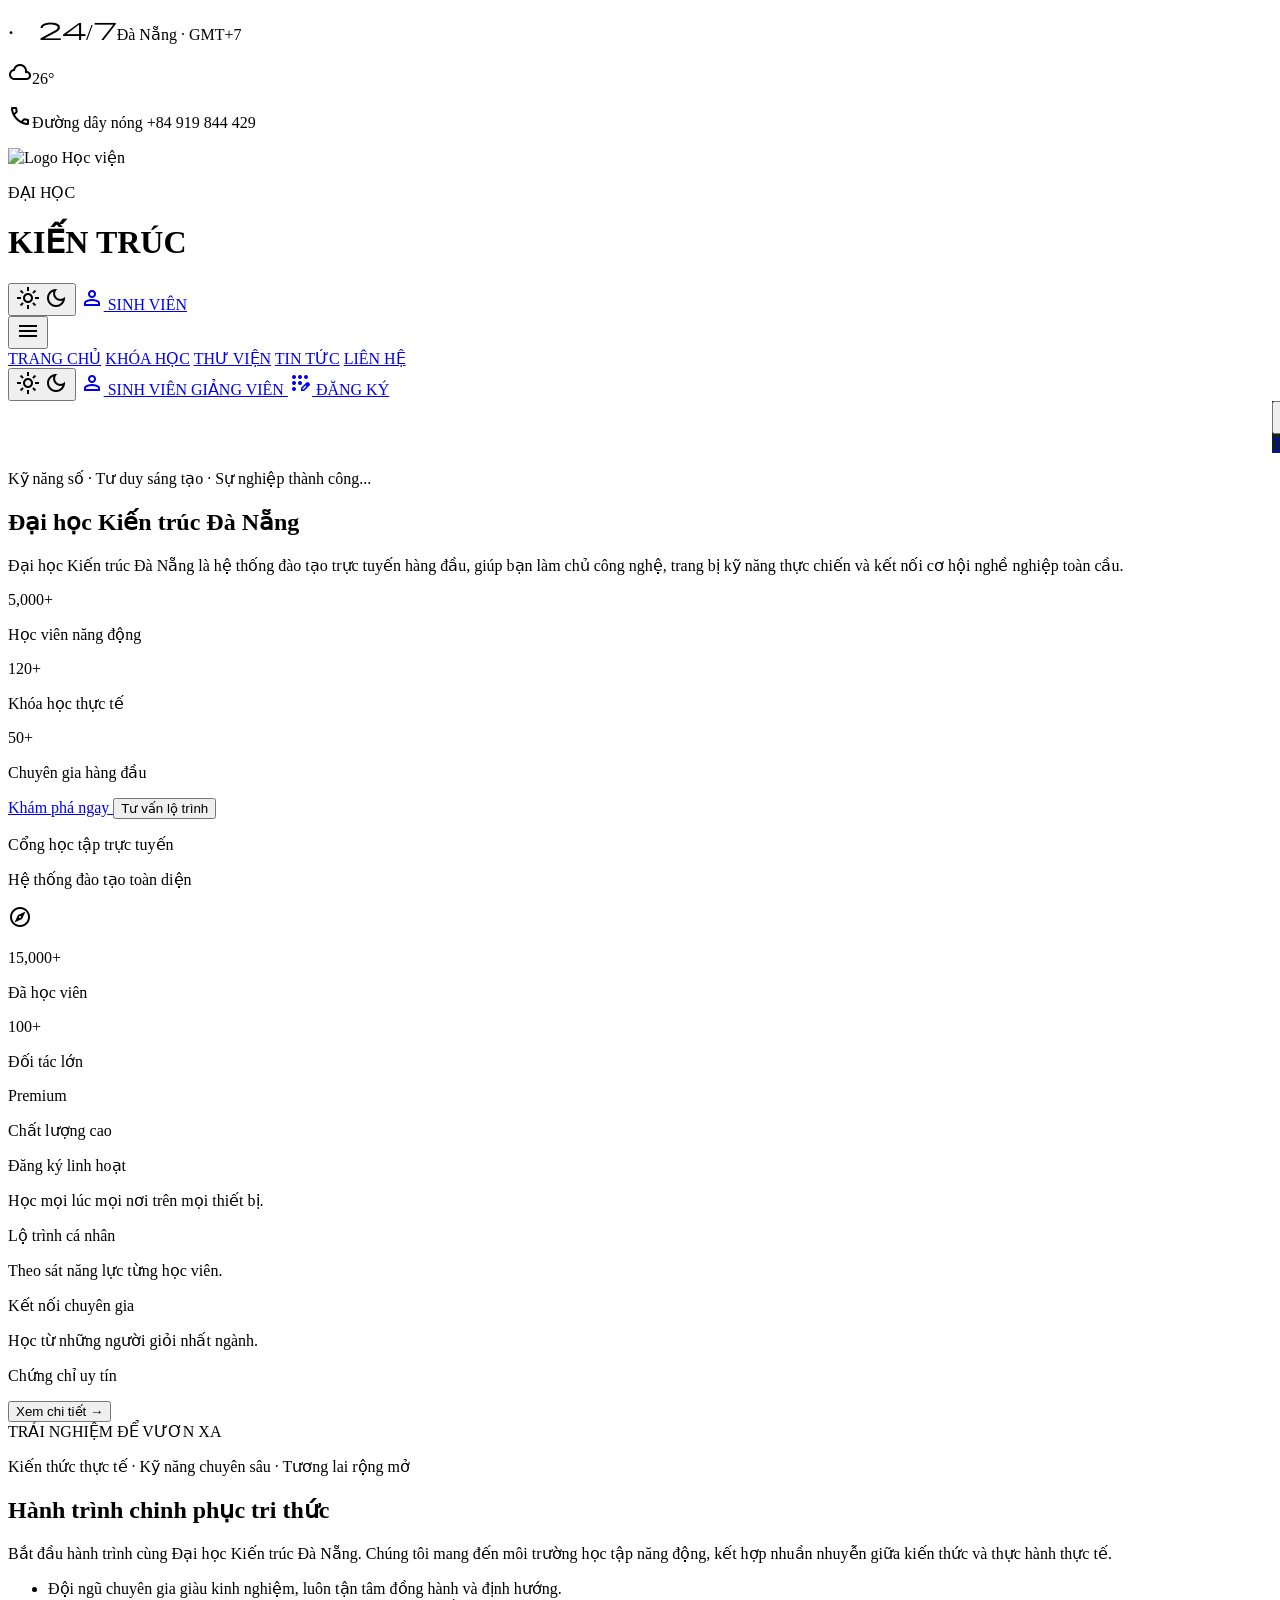
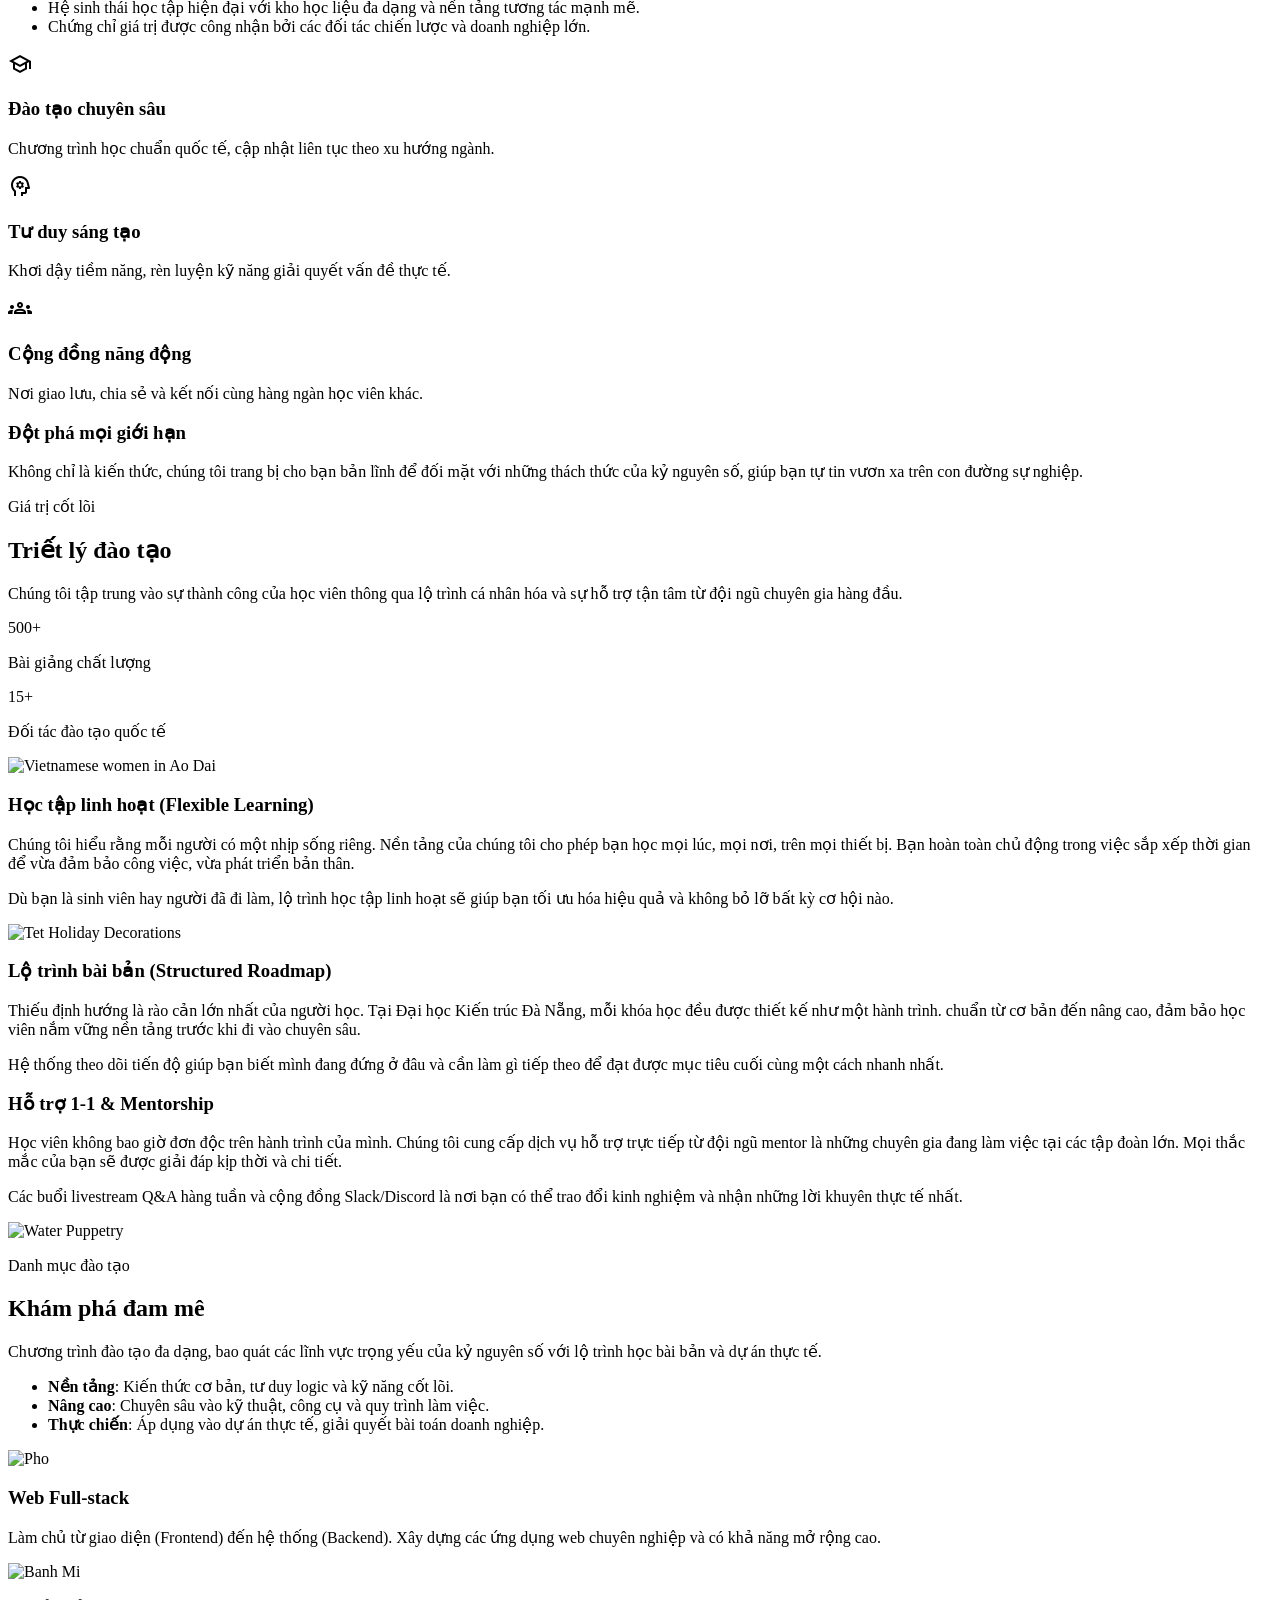
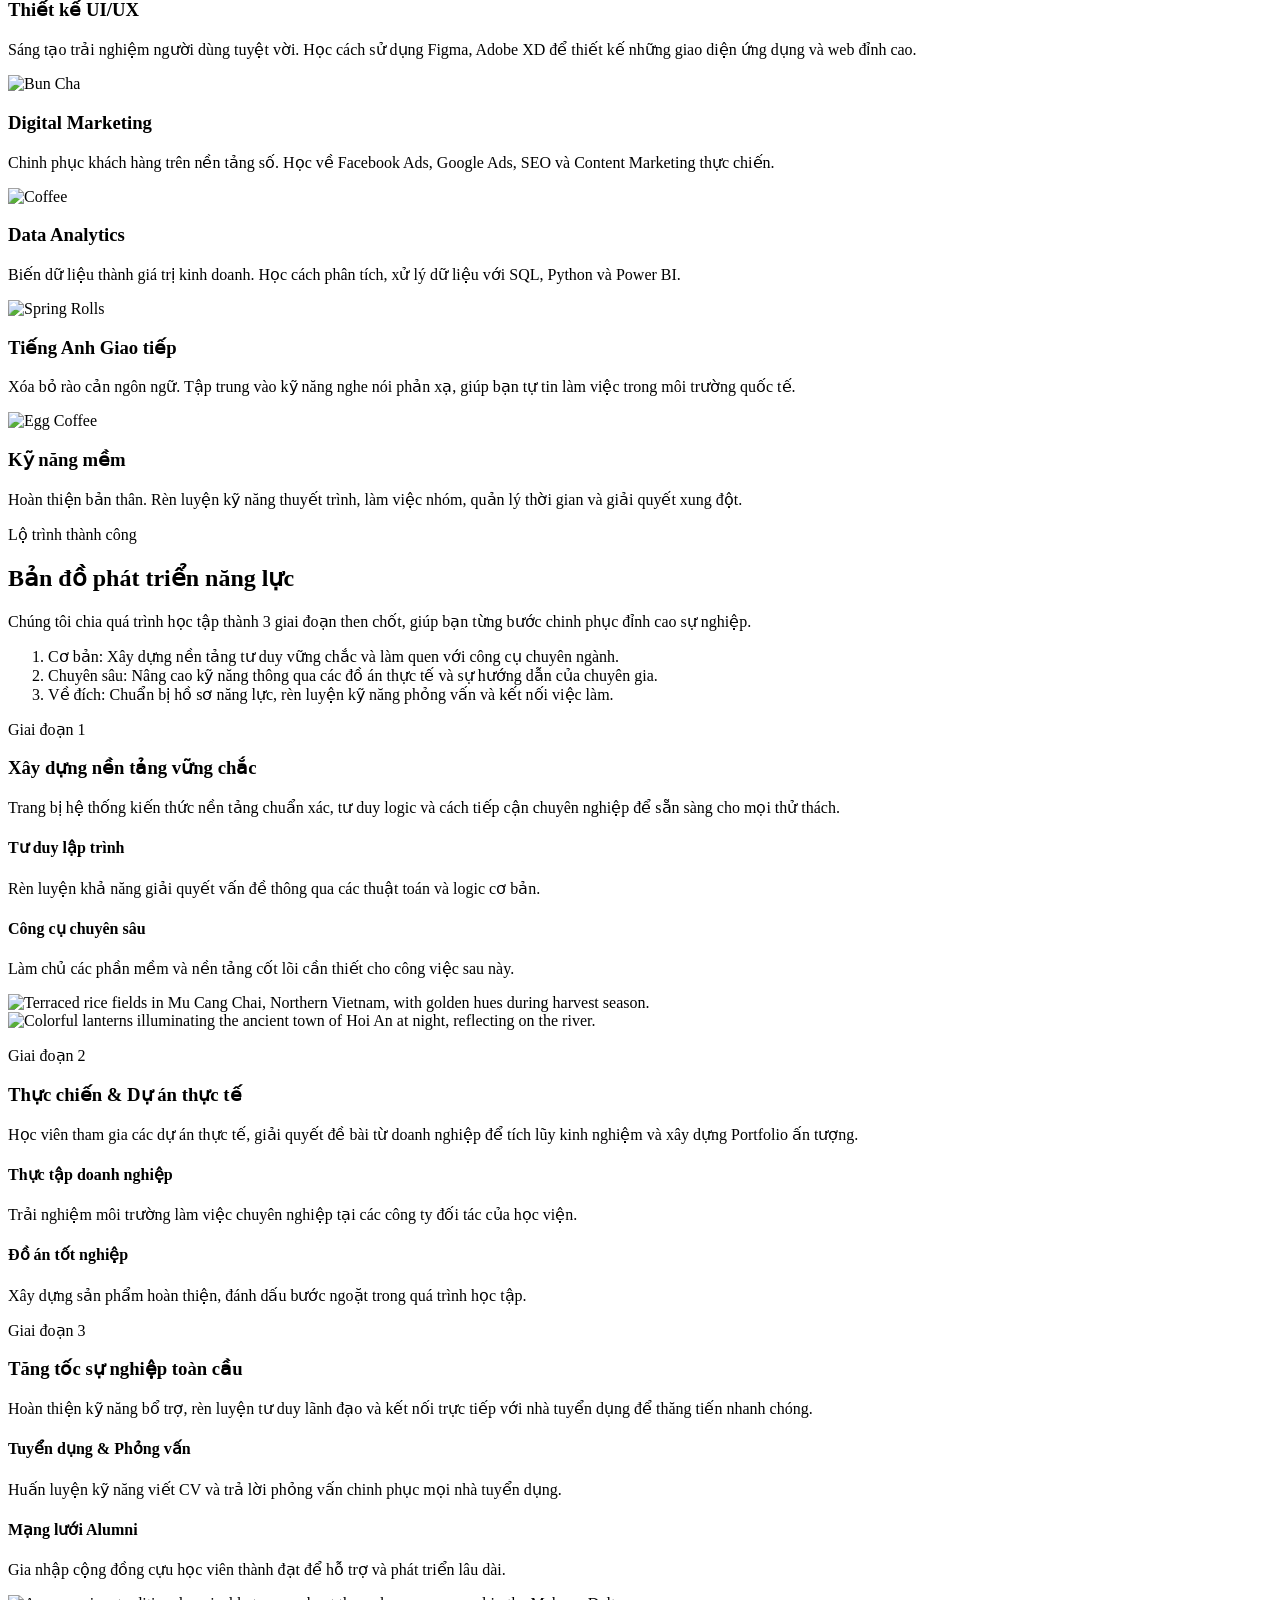
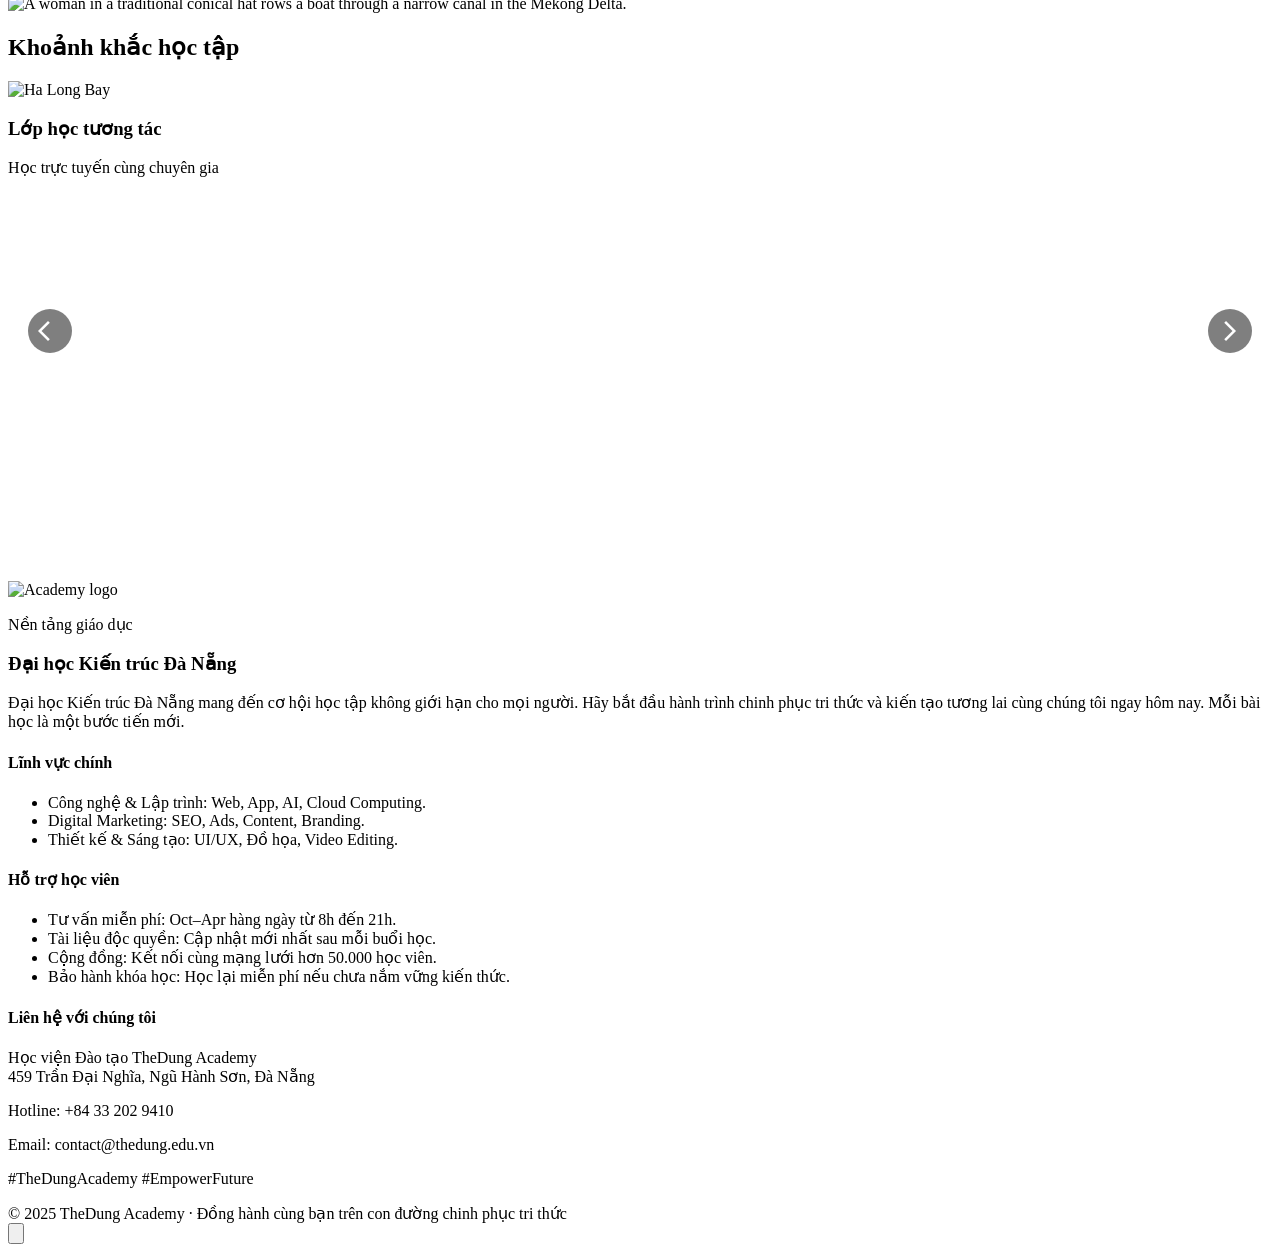
==== commit d8086a84: "Optimize Quiz List UI for mobile and restore premium dashboard" ====
--- a/index.html
+++ b/index.html
@@ -104,9 +104,7 @@
     }
 
     @media (max-width: 768px) {
-      body {
-        zoom: 0.85;
-      }
+      
     }
   </style>
   <script id="tailwind-config">
@@ -144,28 +142,42 @@
             .no-scrollbar::-webkit-scrollbar { display: none; }
             .no-scrollbar { -ms-overflow-style: none; scrollbar-width: none; }
             
-            @keyframes paperPlaneFly {
-              0% { transform: translate(0, 0) rotate(0deg) scale(1); opacity: 1; }
-              5% { transform: translate(-2px, 5px) rotate(0deg) scale(0.95); opacity: 1; }
-              10% { transform: translate(2px, 10px) rotate(0deg) scale(0.92); opacity: 1; }
-              15% { transform: translate(-2px, 12px) rotate(0deg) scale(0.9); opacity: 1; }
-              30% { transform: translate(-30px, -200px) rotate(-20deg) scale(1.2); opacity: 1; }
-              50% { transform: translate(40px, -500px) rotate(25deg) scale(0.9); opacity: 0.9; }
-              75% { transform: translate(-20px, -800px) rotate(-10deg) scale(0.6); opacity: 0.6; }
-              100% { transform: translate(0, -1200px) rotate(0deg) scale(0); opacity: 0; }
+            /* Rocket Animations */
+            @keyframes smokeExpand {
+               0% { transform: scale(0.2) translateY(0); opacity: 0.8; }
+               100% { transform: scale(3) translateY(20px) translateX(var(--smoke-x)); opacity: 0; filter: blur(4px); border-radius: 50%; }
             }
-            @keyframes fireFlicker {
-              0% { transform: scaleY(1) translateY(0); opacity: 0.8; }
-              100% { transform: scaleY(1.8) translateY(4px); opacity: 1; filter: drop-shadow(0 0 8px rgba(255,100,0,0.8)); }
+            .smoke-cloud { position: absolute; width: 14px; height: 14px; background-color: #cbd5e1; border-radius: 50%; bottom: -5px; opacity: 0; }
+            .rocket-fly .smoke-cloud:nth-child(1) { --smoke-x: -25px; animation: smokeExpand 1s ease-out infinite 0.1s; background-color: #94A3B8;}
+            .rocket-fly .smoke-cloud:nth-child(2) { --smoke-x: 25px; animation: smokeExpand 1.2s ease-out infinite 0.2s; }
+            .rocket-fly .smoke-cloud:nth-child(3) { --smoke-x: -40px; animation: smokeExpand 0.8s ease-out infinite 0.3s; background-color: #E2E8F0; }
+            .rocket-fly .smoke-cloud:nth-child(4) { --smoke-x: 40px; animation: smokeExpand 1.3s ease-out infinite 0.15s; background-color: #94A3B8; }
+            .rocket-fly .smoke-cloud:nth-child(5) { --smoke-x: 0px; animation: smokeExpand 0.9s ease-out infinite 0s; background-color: #F1F5F9; }
+
+            @keyframes rocketTakeoff {
+               0% { transform: translateY(0); }
+               10% { transform: translateY(10px); } 
+               20% { transform: translateY(0px); }
+               100% { transform: translateY(-1500px); }
             }
-            .fly-animation {
-              animation: paperPlaneFly 1.8s cubic-bezier(0.25, 0.1, 0.25, 1) forwards !important;
-              pointer-events: none;
+            @keyframes svgShake {
+               0%, 20% { transform: translateX(0) rotate(0deg); }
+               1%, 5%, 9%, 13%, 17% { transform: translateX(-3px) rotate(-1deg); }
+               3%, 7%, 11%, 15%, 19% { transform: translateX(3px) rotate(1deg); }
+               21%, 100% { transform: translateX(0) rotate(0deg); }
             }
-            .fly-animation .thruster {
-              opacity: 1 !important;
-              animation: fireFlicker 0.05s infinite alternate !important;
+            .rocket-fly {
+               animation: rocketTakeoff 2.5s cubic-bezier(0.5, 0, 0.4, 1) forwards !important;
             }
+            .rocket-fly > svg {
+               animation: svgShake 2.5s linear forwards !important;
+            }
+            @keyframes fireBlast {
+              0% { transform: scaleY(0.6) translateY(-5px); opacity: 0.5; filter: blur(1px); }
+              100% { transform: scaleY(1.5) translateY(5px); opacity: 1; filter: blur(2px) drop-shadow(0 0 10px rgba(255,100,0,1)); }
+            }
+            .rocket-fly .flame-blast { opacity: 1 !important; animation: fireBlast 0.05s infinite alternate !important; }
+            .rocket-fly .exhaust-container { opacity: 1 !important; }
           </style>
                 <div
                     class="hidden md:flex justify-between text-[10px] tracking-[0.4em] uppercase text-white/60 py-2 border-b border-white/10">
@@ -180,37 +192,37 @@
                     </p>
                 </div>
 
-                <div class="flex flex-col lg:flex-row lg:items-center py-4 gap-4 relative w-full">
+                <div class="flex flex-col lg:flex-row lg:items-center py-2 md:py-4 gap-3 md:gap-4 relative w-full">
                     <div class="flex items-center justify-between w-full lg:w-auto">
-                        <div class="flex items-center gap-3">
-                            <div class="size-10 md:size-12 border border-white/30 flex items-center justify-center p-1">
+                        <div class="flex items-center gap-2 md:gap-3">
+                            <div class="size-8 md:size-12 border border-white/30 flex items-center justify-center p-1">
                                 <img src="https://upload.wikimedia.org/wikipedia/commons/6/64/Logo_dhktdn.png"
                                     alt="Logo Học viện" class="w-full h-full object-contain" />
                             </div>
                             <div>
                                 <p class="text-[9px] md:text-[11px] uppercase tracking-[0.5em] text-white/60">ĐẠI HỌC
                                 </p>
-                                <h1 class="text-lg md:text-xl font-semibold tracking-[0.2em] whitespace-nowrap">KIẾN TRÚC</h1>
+                                <h1 class="text-base md:text-xl font-semibold tracking-[0.2em] whitespace-nowrap">KIẾN TRÚC</h1>
                             </div>
                         </div>
 
-                        <div class="flex lg:hidden items-center gap-2">
+                        <div id="auth-buttons-mobile" class="flex lg:hidden items-center gap-2">
                             <button onclick="toggleTheme()"
-                                class="size-9 flex items-center justify-center border border-white/30 hover:bg-white/10 transition-colors"
+                                class="size-8 md:size-9 flex items-center justify-center border border-white/30 hover:bg-white/10 transition-colors"
                                 title="Đổi giao diện">
-                                <span class="material-symbols-outlined text-sm block dark:hidden">light_mode</span>
+                                <span class="material-symbols-outlined text-xs md:text-sm block dark:hidden">light_mode</span>
                                 <span
-                                    class="material-symbols-outlined text-sm hidden dark:block text-yellow-400">dark_mode</span>
+                                    class="material-symbols-outlined text-xs md:text-sm hidden dark:block text-yellow-400">dark_mode</span>
                             </button>
-                            <a href=""
-                                class="flex h-9 items-center justify-center gap-1.5 px-3 border border-white/30 text-[9px] uppercase tracking-[0.2em] whitespace-nowrap">
+                            <a href="login.html"
+                                class="flex h-8 md:h-9 items-center justify-center gap-1.5 px-3 border border-white/30 text-[9px] uppercase tracking-0.2em] whitespace-nowrap">
                                 <span class="material-symbols-outlined text-sm">person</span> SINH VIÊN
                             </a>
-                            <button onclick="toggleMenu()"
-                                class="size-9 flex items-center justify-center border border-white/30">
-                                <span class="material-symbols-outlined text-sm">menu</span>
-                            </button>
                         </div>
+                        <button onclick="toggleMenu()"
+                            class="lg:hidden size-8 md:size-9 flex items-center justify-center border border-white/30">
+                            <span class="material-symbols-outlined text-[18px] md:text-sm">menu</span>
+                        </button>
                     </div>
 
                     <nav
@@ -222,7 +234,7 @@
                         <a class="hover:text-primary transition-colors" href="index.html#gallery">LIÊN HỆ</a>
                     </nav>
 
-                    <div class="hidden lg:flex items-center gap-3 ml-auto">
+                    <div id="auth-buttons-desktop" class="hidden lg:flex items-center gap-2 md:gap-3 ml-auto">
                         <button onclick="toggleTheme()"
                             class="size-11 flex items-center justify-center border border-white/30 hover:bg-white/10 transition-colors"
                             title="Đổi giao diện">
@@ -230,16 +242,16 @@
                             <span
                                 class="material-symbols-outlined text-base hidden dark:block text-yellow-400">dark_mode</span>
                         </button>
-                        <a href=""
-                            class="flex h-11 min-w-[150px] items-center justify-center gap-2 px-5 border border-white/30 text-[11px] uppercase tracking-[0.3em]">
+                        <a href="login.html"
+                            class="flex h-9 md:h-11 min-w-[120px] md:min-w-[150px] items-center justify-center gap-2 px-5 border border-white/30 text-[11px] uppercase tracking-[0.3em]">
                             <span class="material-symbols-outlined text-base">person</span> SINH VIÊN
                         </a>
-                        <a href=""
-                            class="flex h-11 min-w-[150px] px-5 bg-primary text-black font-semibold uppercase tracking-[0.4em] text-[11px] items-center justify-center">
+                        <a href="login.html"
+                            class="flex h-9 md:h-11 min-w-[120px] md:min-w-[150px] px-3 md:px-5 bg-primary text-black font-semibold uppercase tracking-[0.4em] text-[11px] items-center justify-center">
                             GIẢNG VIÊN
                         </a>
-                        <a href=""
-                            class="flex h-11 min-w-[150px] items-center justify-center gap-2 px-5 border border-white/30 text-[11px] uppercase tracking-[0.3em]">
+                        <a href="login.html"
+                            class="flex h-9 md:h-11 min-w-[120px] md:min-w-[150px] items-center justify-center gap-2 px-5 border border-white/30 text-[11px] uppercase tracking-[0.3em]">
                             <span class="material-symbols-outlined text-base">app_registration</span> ĐĂNG KÝ
                         </a>
                     </div>
@@ -935,7 +947,7 @@
         <div
           class="max-w-[1600px] mx-auto px-6 md:px-12 lg:px-24 py-16 grid grid-cols-1 md:grid-cols-2 lg:grid-cols-4 gap-10">
           <div class="space-y-4">
-            <div class="flex items-center gap-3">
+            <div class="flex items-center gap-2 md:gap-3">
               <div class="size-12 border border-white/30 flex items-center justify-center p-1">
                 <img src="https://upload.wikimedia.org/wikipedia/commons/6/64/Logo_dhktdn.png"
                   alt="Academy logo" class="w-full h-full object-contain" />
@@ -1010,10 +1022,9 @@
   <script src="https://cdn.jsdelivr.net/npm/aos@2.3.4/dist/aos.js"></script>
   <script>
     AOS.init({
+      duration: 1000,
       once: true,
-      duration: 800,
-      easing: "ease-out-cubic",
-      offset: 120,
+      offset: 100
     });
 
     // --- Theme Logic ---
@@ -1112,42 +1123,74 @@
           if (isFlying) return;
           isFlying = true;
           
-          // Start fly animation
-          backToTopBtn.classList.add("fly-animation");
+          // Start rocket animation
+          backToTopBtn.classList.add("rocket-fly");
           
-          // Smooth scroll up coordinated with launch (delay perfectly after trembling part ~15% of 1.8s = ~270ms)
+          // Smooth scroll up coordinated with blast off (~20% of 2.5s = 500ms)
           setTimeout(() => {
             window.scrollTo({ top: 0, behavior: 'smooth' });
-          }, 270);
+          }, 500);
 
           // Fallback scroll and reset animation
           setTimeout(() => {
             document.body.scrollTop = 0; // Safari fix
             document.documentElement.scrollTop = 0;
-            backToTopBtn.classList.remove("fly-animation");
+            backToTopBtn.classList.remove("rocket-fly");
             backToTopBtn.classList.add("opacity-0", "pointer-events-none", "translate-y-4");
             backToTopBtn.classList.remove("opacity-100", "translate-y-0");
             isFlying = false;
-          }, 1800);
+          }, 2500);
         });
       }
     });
   </script>
 
   <button id="backToTopBtn" 
-    class="fixed bottom-8 right-8 z-50 size-14 bg-white dark:bg-gray-800 text-primary border-2 border-primary rounded-full flex items-center justify-center opacity-0 pointer-events-none translate-y-4 transition-all duration-300 hover:scale-110 shadow-[0_0_30px_rgba(4,174,112,0.5)] cursor-pointer">
+    class="fixed bottom-8 right-8 z-50 size-16 flex flex-col items-center justify-center opacity-0 pointer-events-none translate-y-4 transition-all duration-300 hover:scale-[1.15] cursor-pointer overflow-visible focus:outline-none">
     
-    <!-- Rocket Thruster Fire Layer -->
-    <div class="thruster absolute -bottom-3 left-1/2 -translate-x-1/2 opacity-0 origin-top flex flex-col items-center pointer-events-none transition-opacity duration-100">
-      <div class="w-3 h-8 bg-gradient-to-b from-yellow-300 via-orange-500 to-red-600 rounded-full blur-[2px]"></div>
-      <div class="w-1.5 h-5 bg-gradient-to-b from-white to-yellow-200 rounded-full blur-[1px] absolute top-1"></div>
+    <!-- Exhaust Container (Fire and Smoke) -->
+    <div class="exhaust-container absolute -bottom-8 left-1/2 -translate-x-1/2 opacity-0 pointer-events-none flex flex-col items-center z-0">
+      <!-- Flame -->
+      <div class="w-3.5 h-14 bg-gradient-to-b from-yellow-300 via-orange-500 to-red-600 rounded-full blur-[2px] flame-blast opacity-0"></div>
+      
+      <!-- Smoke Clouds -->
+      <div class="absolute top-6 flex items-center justify-center">
+        <div class="smoke-cloud"></div>
+        <div class="smoke-cloud"></div>
+        <div class="smoke-cloud"></div>
+        <div class="smoke-cloud"></div>
+        <div class="smoke-cloud"></div>
+      </div>
     </div>
 
-    <!-- Paper plane -->
-    <svg xmlns="http://www.w3.org/2000/svg" class="size-6 -rotate-45 relative z-10" viewBox="0 0 24 24" fill="currentColor">
-      <path d="M3.4 20.4l17.45-7.48c.81-.35.81-1.49 0-1.84L3.4 3.6c-.66-.29-1.39.2-1.39.91L2 9.12c0 .5.37.93.87.99L17 12 2.87 13.88c-.5.07-.87.5-.87 1l.01 4.61c0 .71.73 1.2 1.39.91z"/>
+    <!-- Perfect Colorful Rocket SVG matching user image -->
+    <svg viewBox="0 0 120 160" class="size-11 relative z-10 drop-shadow-md pb-1 pl-1">
+        <!-- Center Nozzle -->
+        <path fill="#334155" d="M52 125 h16 v8 h-16 z"/>
+        <!-- Left Fin -->
+        <path fill="#cbd5e1" d="M35 90 Q 15 110 5 145 Q 25 125 35 120 Z"/>
+        <!-- Right Fin -->
+        <path fill="#cbd5e1" d="M85 90 Q 105 110 115 145 Q 95 125 85 120 Z"/>
+        <!-- Main Body -->
+        <path fill="#f8fafc" d="M60 20 Q 25 70 35 125 L 85 125 Q 95 70 60 20 Z"/>
+        <!-- Body shadow detail -->
+        <path fill="#e2e8f0" d="M85 125 Q 95 70 60 20 Q 80 80 75 125 Z" opacity="0.5"/>
+        <!-- Nose Cone -->
+        <path fill="#f97316" d="M60 20 Q 42 45 37 60 L 83 60 Q 78 45 60 20 Z"/>
+        <!-- Blue Stripe -->
+        <path fill="#3b82f6" d="M36.5 60 L 83.5 60 L 84.5 68 L 35.5 68 Z"/>
+        <!-- Red Window Rim -->
+        <circle cx="60" cy="90" r="14" fill="#ef4444"/>
+        <!-- Inner Ring -->
+        <circle cx="60" cy="90" r="10" fill="#1e293b"/>
+        <!-- Blue Glowing Core -->
+        <circle cx="60" cy="90" r="8" fill="#3b82f6"/>
+        <circle cx="60" cy="90" r="4" fill="#93c5fd"/>
+        <!-- Highlight -->
+        <circle cx="58" cy="88" r="2" fill="#ffffff"/>
     </svg>
   </button>
+    <script src="auth_ui.js"></script>
 </body>
 
 </html>
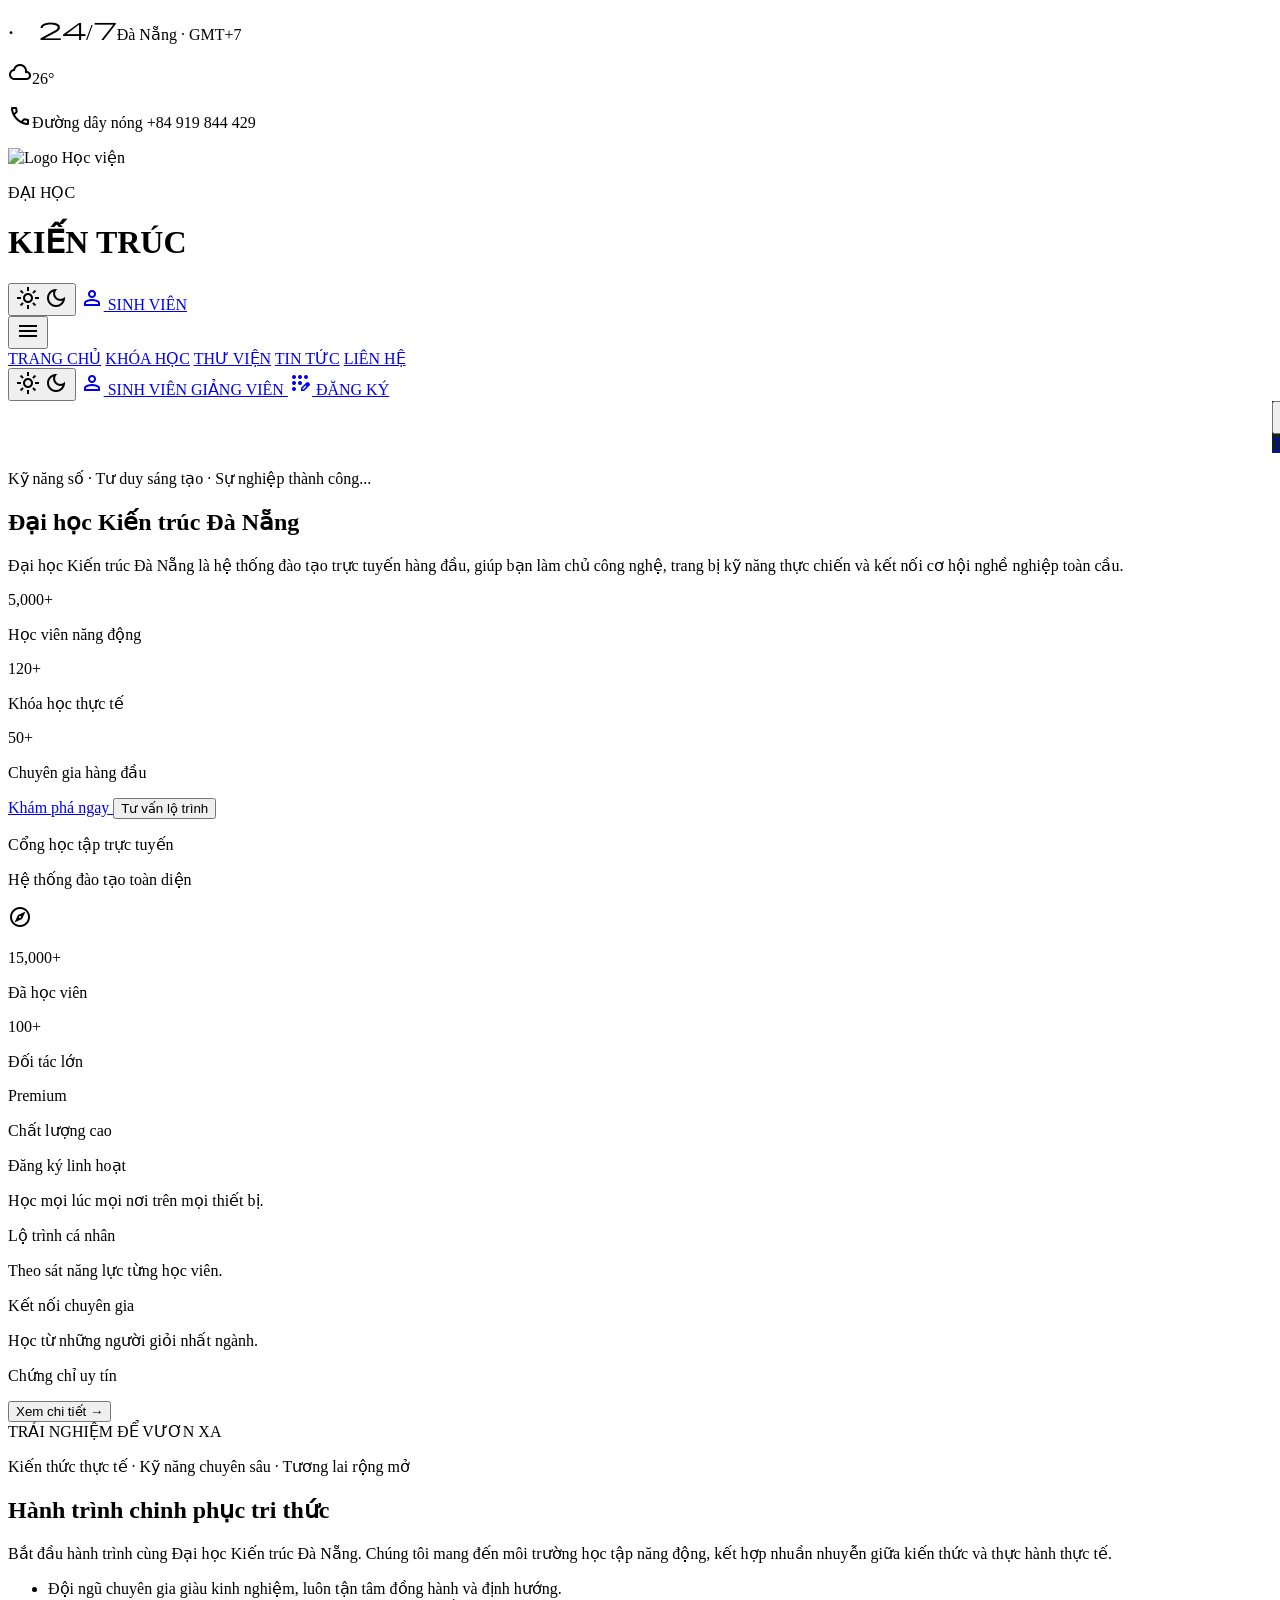
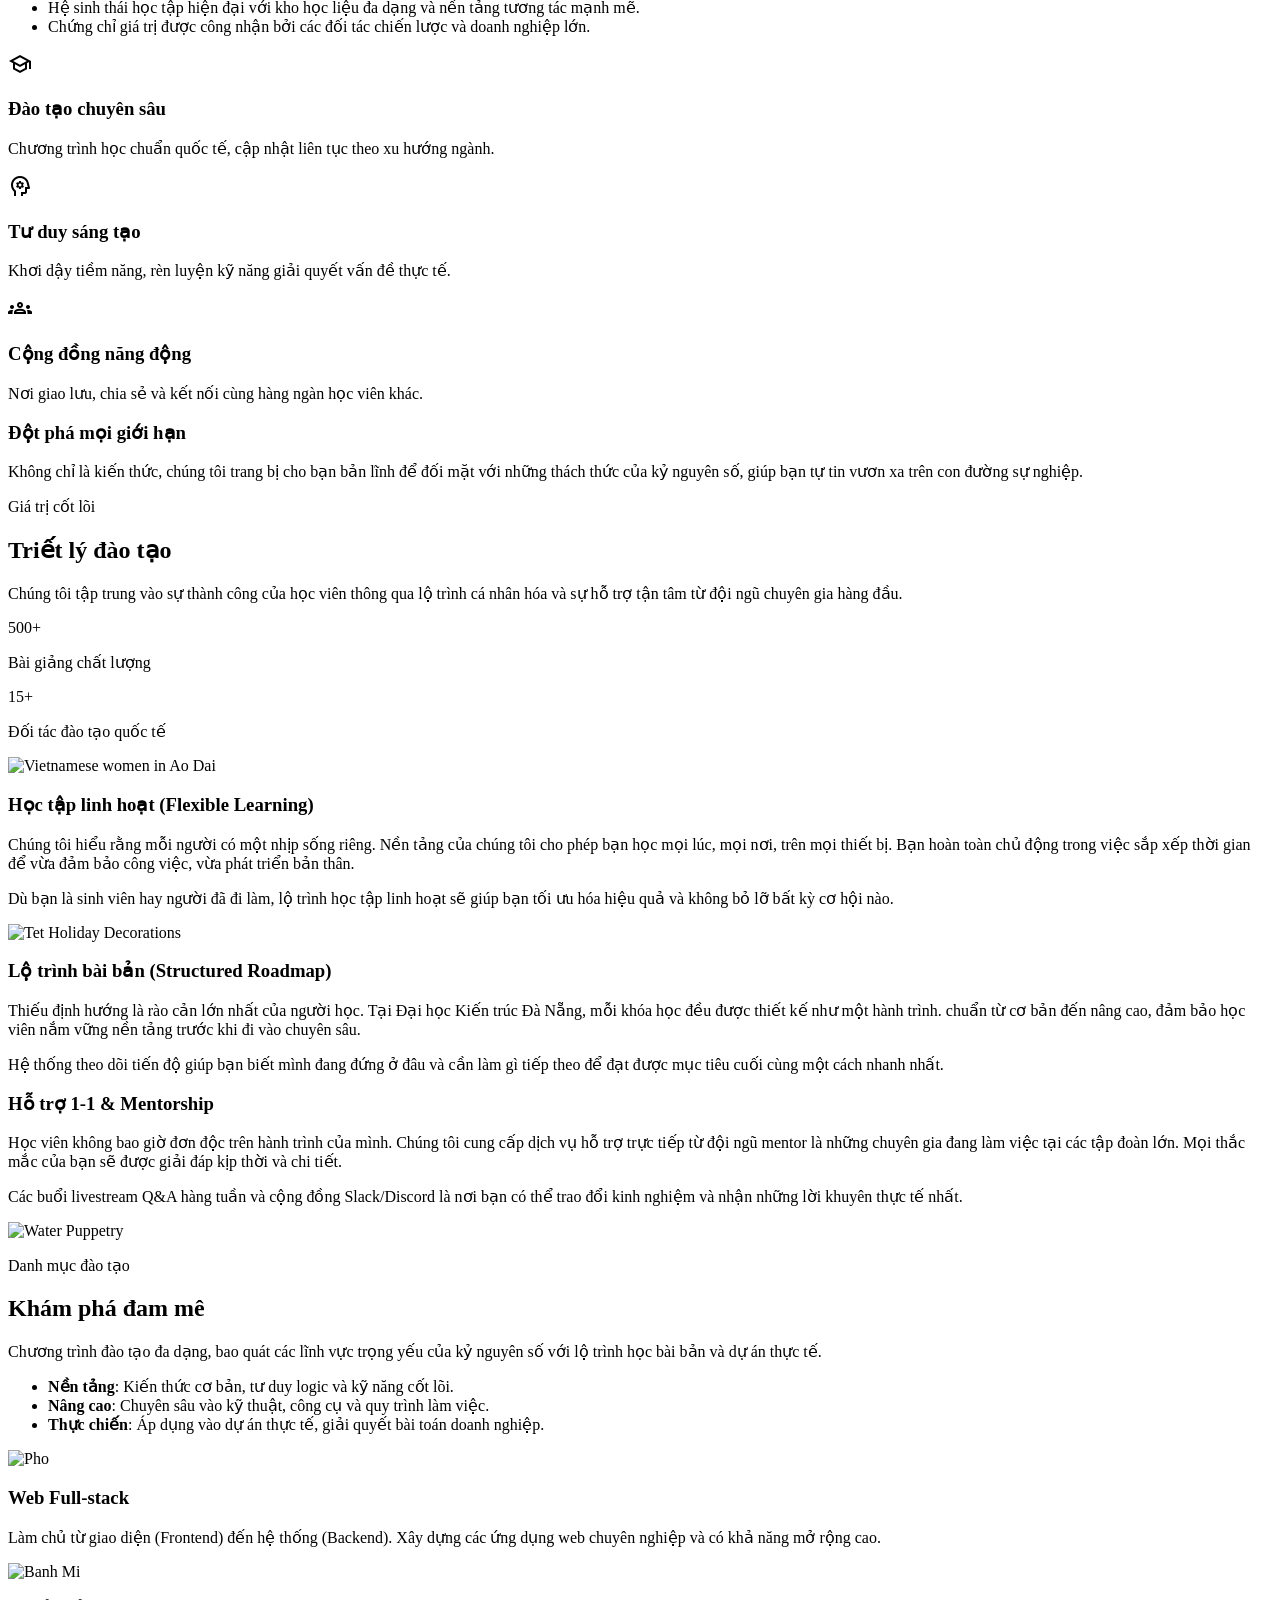
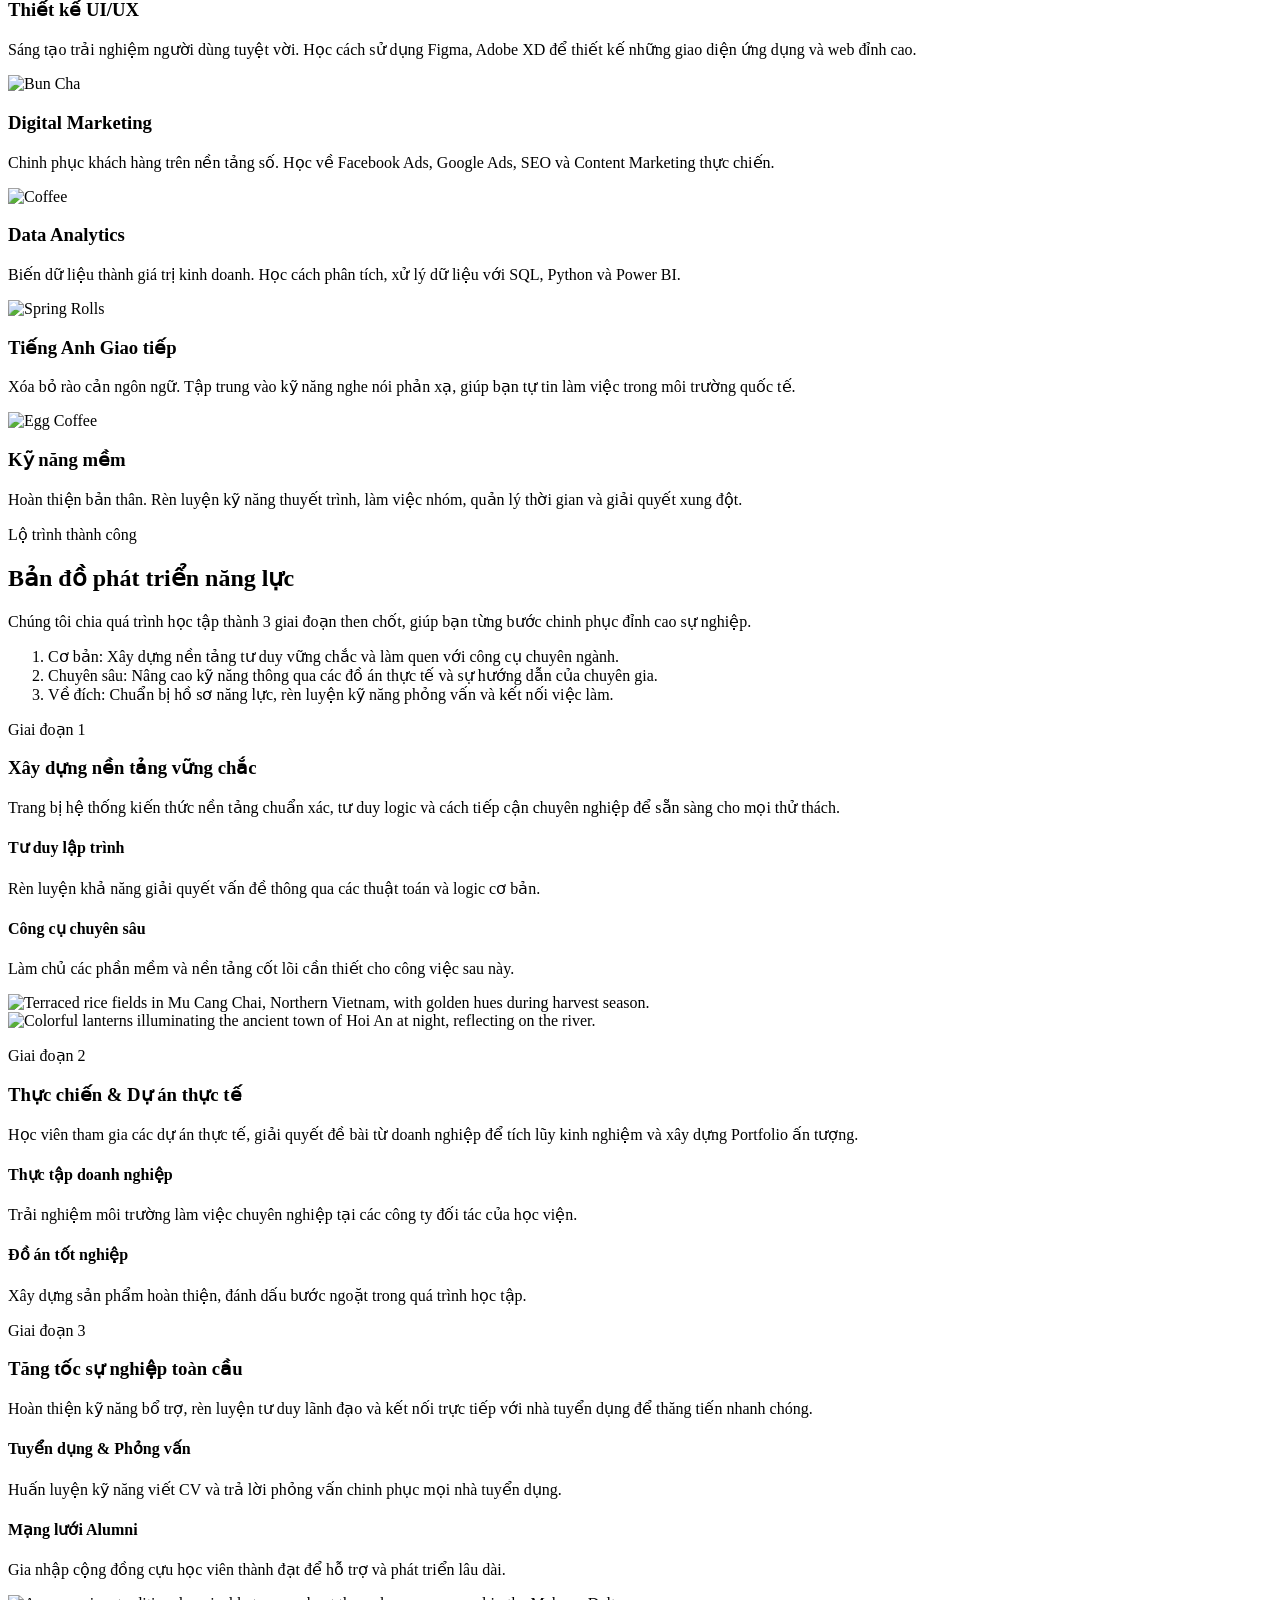
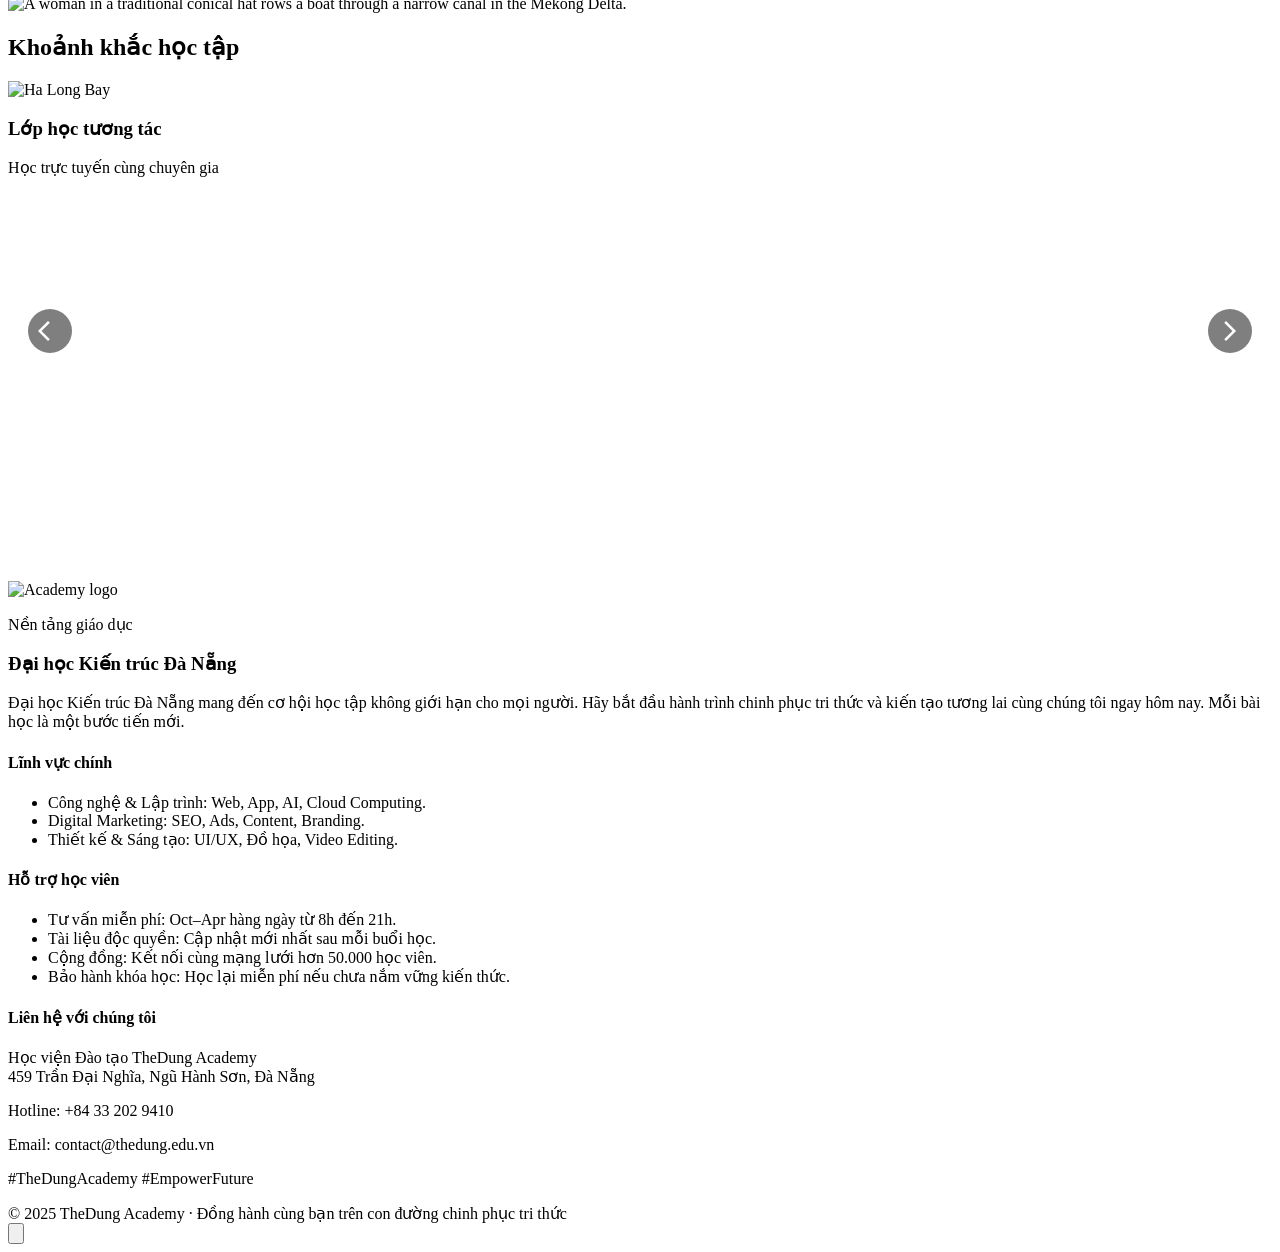
==== commit 69f61f04: "feat: optimize mobile sticky layout, redesign quiz header, and implement active scroll tracking with" ====
--- a/index.html
+++ b/index.html
@@ -142,43 +142,9 @@
             .no-scrollbar::-webkit-scrollbar { display: none; }
             .no-scrollbar { -ms-overflow-style: none; scrollbar-width: none; }
             
-            /* Rocket Animations */
-            @keyframes smokeExpand {
-               0% { transform: scale(0.2) translateY(0); opacity: 0.8; }
-               100% { transform: scale(3) translateY(20px) translateX(var(--smoke-x)); opacity: 0; filter: blur(4px); border-radius: 50%; }
-            }
-            .smoke-cloud { position: absolute; width: 14px; height: 14px; background-color: #cbd5e1; border-radius: 50%; bottom: -5px; opacity: 0; }
-            .rocket-fly .smoke-cloud:nth-child(1) { --smoke-x: -25px; animation: smokeExpand 1s ease-out infinite 0.1s; background-color: #94A3B8;}
-            .rocket-fly .smoke-cloud:nth-child(2) { --smoke-x: 25px; animation: smokeExpand 1.2s ease-out infinite 0.2s; }
-            .rocket-fly .smoke-cloud:nth-child(3) { --smoke-x: -40px; animation: smokeExpand 0.8s ease-out infinite 0.3s; background-color: #E2E8F0; }
-            .rocket-fly .smoke-cloud:nth-child(4) { --smoke-x: 40px; animation: smokeExpand 1.3s ease-out infinite 0.15s; background-color: #94A3B8; }
-            .rocket-fly .smoke-cloud:nth-child(5) { --smoke-x: 0px; animation: smokeExpand 0.9s ease-out infinite 0s; background-color: #F1F5F9; }
-
-            @keyframes rocketTakeoff {
-               0% { transform: translateY(0); }
-               10% { transform: translateY(10px); } 
-               20% { transform: translateY(0px); }
-               100% { transform: translateY(-1500px); }
-            }
-            @keyframes svgShake {
-               0%, 20% { transform: translateX(0) rotate(0deg); }
-               1%, 5%, 9%, 13%, 17% { transform: translateX(-3px) rotate(-1deg); }
-               3%, 7%, 11%, 15%, 19% { transform: translateX(3px) rotate(1deg); }
-               21%, 100% { transform: translateX(0) rotate(0deg); }
-            }
-            .rocket-fly {
-               animation: rocketTakeoff 2.5s cubic-bezier(0.5, 0, 0.4, 1) forwards !important;
-            }
-            .rocket-fly > svg {
-               animation: svgShake 2.5s linear forwards !important;
-            }
-            @keyframes fireBlast {
-              0% { transform: scaleY(0.6) translateY(-5px); opacity: 0.5; filter: blur(1px); }
-              100% { transform: scaleY(1.5) translateY(5px); opacity: 1; filter: blur(2px) drop-shadow(0 0 10px rgba(255,100,0,1)); }
-            }
-            .rocket-fly .flame-blast { opacity: 1 !important; animation: fireBlast 0.05s infinite alternate !important; }
-            .rocket-fly .exhaust-container { opacity: 1 !important; }
+            /* Rocket Animations moved to rocket-top.css */
           </style>
+          <link rel="stylesheet" href="rocket-top.css">
                 <div
                     class="hidden md:flex justify-between text-[10px] tracking-[0.4em] uppercase text-white/60 py-2 border-b border-white/10">
                     <p class="flex items-center gap-2">
@@ -1102,47 +1068,8 @@
         document.body.style.overflow = '';
       }
     }
-    // Back to top logic
-    document.addEventListener("DOMContentLoaded", () => {
-      const backToTopBtn = document.getElementById("backToTopBtn");
-      let isFlying = false;
-
-      if(backToTopBtn) {
-        window.addEventListener("scroll", () => {
-          if (isFlying) return;
-          if (window.scrollY > 300) {
-            backToTopBtn.classList.remove("opacity-0", "pointer-events-none", "translate-y-4");
-            backToTopBtn.classList.add("opacity-100", "translate-y-0");
-          } else {
-            backToTopBtn.classList.add("opacity-0", "pointer-events-none", "translate-y-4");
-            backToTopBtn.classList.remove("opacity-100", "translate-y-0");
-          }
-        });
-        
-        backToTopBtn.addEventListener("click", () => {
-          if (isFlying) return;
-          isFlying = true;
-          
-          // Start rocket animation
-          backToTopBtn.classList.add("rocket-fly");
-          
-          // Smooth scroll up coordinated with blast off (~20% of 2.5s = 500ms)
-          setTimeout(() => {
-            window.scrollTo({ top: 0, behavior: 'smooth' });
-          }, 500);
-
-          // Fallback scroll and reset animation
-          setTimeout(() => {
-            document.body.scrollTop = 0; // Safari fix
-            document.documentElement.scrollTop = 0;
-            backToTopBtn.classList.remove("rocket-fly");
-            backToTopBtn.classList.add("opacity-0", "pointer-events-none", "translate-y-4");
-            backToTopBtn.classList.remove("opacity-100", "translate-y-0");
-            isFlying = false;
-          }, 2500);
-        });
-      }
-    });
+    // Back to top logic moved to rocket-top.js
+
   </script>
 
   <button id="backToTopBtn" 
@@ -1190,6 +1117,7 @@
         <circle cx="58" cy="88" r="2" fill="#ffffff"/>
     </svg>
   </button>
+    <script src="rocket-top.js"></script>
     <script src="auth_ui.js"></script>
 </body>
 
--- a/rocket-top.css
+++ b/rocket-top.css
@@ -0,0 +1,79 @@
+/* Rocket Animations */
+@keyframes smokeExpand {
+    0% { transform: scale(0.2) translateY(0); opacity: 0.8; }
+    100% { transform: scale(3) translateY(20px) translateX(var(--smoke-x)); opacity: 0; filter: blur(4px); border-radius: 50%; }
+}
+
+.smoke-cloud { 
+    position: absolute; 
+    width: 14px; 
+    height: 14px; 
+    background-color: #cbd5e1; 
+    border-radius: 50%; 
+    bottom: -5px; 
+    opacity: 0; 
+}
+
+.rocket-fly .smoke-cloud:nth-child(1) { --smoke-x: -25px; animation: smokeExpand 1s ease-out infinite 0.1s; background-color: #94A3B8;}
+.rocket-fly .smoke-cloud:nth-child(2) { --smoke-x: 25px; animation: smokeExpand 1.2s ease-out infinite 0.2s; }
+.rocket-fly .smoke-cloud:nth-child(3) { --smoke-x: -40px; animation: smokeExpand 0.8s ease-out infinite 0.3s; background-color: #E2E8F0; }
+.rocket-fly .smoke-cloud:nth-child(4) { --smoke-x: 40px; animation: smokeExpand 1.3s ease-out infinite 0.15s; background-color: #94A3B8; }
+.rocket-fly .smoke-cloud:nth-child(5) { --smoke-x: 0px; animation: smokeExpand 0.9s ease-out infinite 0s; background-color: #F1F5F9; }
+
+@keyframes rocketTakeoff {
+    0% { transform: translateY(0); }
+    10% { transform: translateY(10px); } 
+    20% { transform: translateY(0px); }
+    100% { transform: translateY(-1500px); }
+}
+
+@keyframes svgShake {
+    0%, 20% { transform: translateX(0) rotate(0deg); }
+    1%, 5%, 9%, 13%, 17% { transform: translateX(-3px) rotate(-1deg); }
+    3%, 7%, 11%, 15%, 19% { transform: translateX(3px) rotate(1deg); }
+    21%, 100% { transform: translateX(0) rotate(0deg); }
+}
+
+.rocket-fly {
+    animation: rocketTakeoff 2.5s cubic-bezier(0.5, 0, 0.4, 1) forwards !important;
+}
+
+.rocket-fly > svg {
+    animation: svgShake 2.5s linear forwards !important;
+}
+
+@keyframes fireBlast {
+    0% { transform: scaleY(0.6) translateY(-5px); opacity: 0.5; filter: blur(1px); }
+    100% { transform: scaleY(1.5) translateY(5px); opacity: 1; filter: blur(2px) drop-shadow(0 0 10px rgba(255,100,0,1)); }
+}
+
+.rocket-fly .flame-blast { 
+    opacity: 1 !important; 
+    animation: fireBlast 0.05s infinite alternate !important; 
+}
+
+.rocket-fly .exhaust-container { 
+    opacity: 1 !important; 
+}
+
+#backToTopBtn {
+    transition: all 0.3s ease;
+}
+
+#backToTopBtn.opacity-100 {
+    opacity: 1 !important;
+    pointer-events: auto !important;
+}
+
+#backToTopBtn.opacity-0 {
+    opacity: 0 !important;
+    pointer-events: none !important;
+}
+
+#backToTopBtn.translate-y-0 {
+    transform: translateY(0);
+}
+
+#backToTopBtn.translate-y-4 {
+    transform: translateY(1rem);
+}
